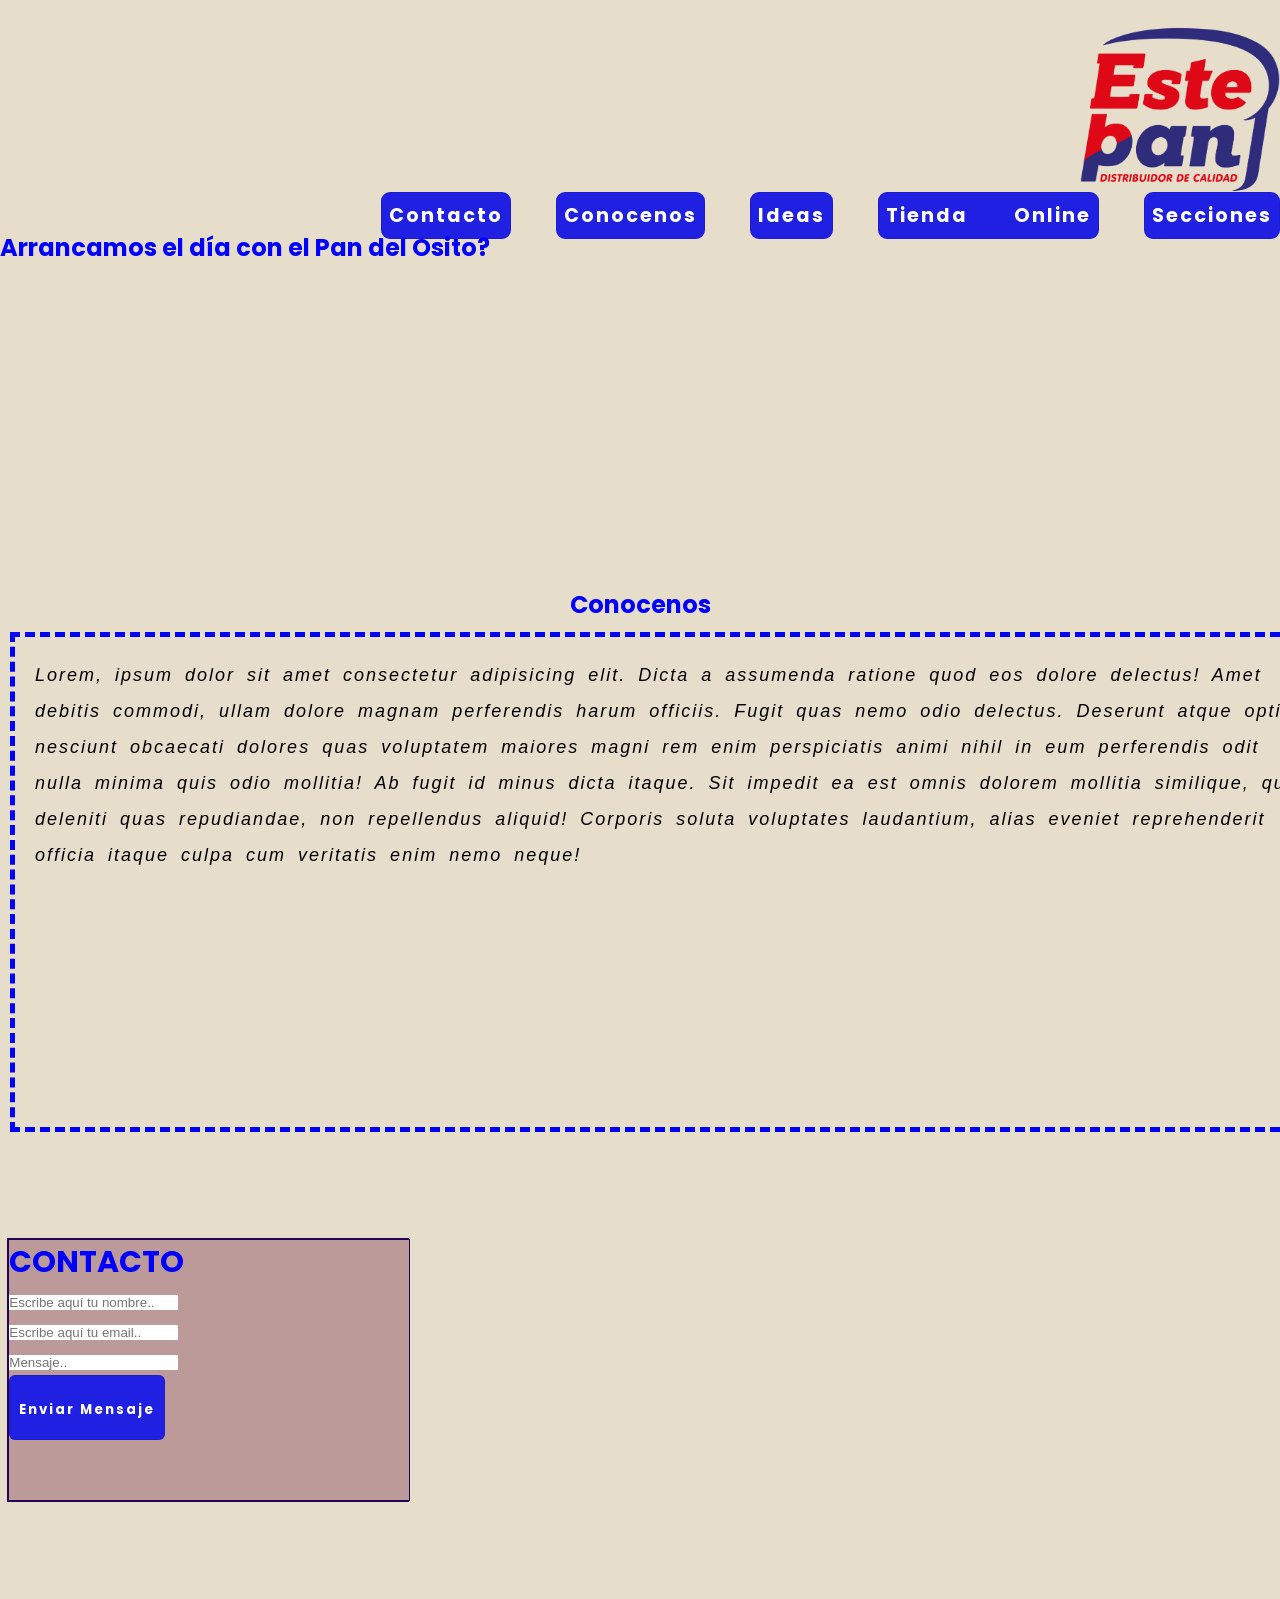
==== index.html @ 3283ec92 "cambios donde voy a hacer animaciones" ====
<!DOCTYPE html>
<html lang="en">

<head>
    <meta charset="UTF-8">
    <meta http-equiv="X-UA-Compatible" content="IE=edge">
    <meta name="viewport" content="width=device-width, initial-scale=1.0">
    <title>Bienvenidos a EstePan</title>
    <link rel="shortcut icon" href="./img/PERFILREDES.jpg" type="image/x-icon">
    <link rel="stylesheet" href="./css/stylesnuevo.css">
    <link rel="stylesheet" href="https://cdnjs.cloudflare.com/ajax/libs/animate.css/4.1.1/animate.min.css" />
    <link rel="preconnect" href="https://fonts.googleapis.com">
    <link rel="preconnect" href="https://fonts.gstatic.com" crossorigin>
    <link href="https://fonts.googleapis.com/css2?family=Poppins:ital,wght@0,200;0,400;1,200;1,400&display=swap"
        rel="stylesheet">
</head>


<body>


    <div class="menu">
        <section>
            <header>
                <nav>
                    <div class="logo"><a href="../index.html">
                            <img src="./img/logo.png" alt="Logo" width="200px">
                        </a>
                    </div>
            </header>
            <div class="secciones">
                <a class="link" href="./Pages/Contacto.html">Contacto</a>
                <a class="link" href="./Pages/Conocenos.html">Conocenos</a>
                <a class="link" href="./Pages/Ideas.html">Ideas</a>
                <a class="link" href="./Pages/TiendaOnline.html">Tienda Online</a>
                <a class="link" href="#Secciones">Secciones</a>
            </div>
            </nav>
        </section>

    </div>

    <main>

        <section>
            <h2>Arrancamos el día con el Pan del Osito?</h2>
            <iframe width="560" height="315" src="https://www.youtube.com/embed/oii5oJo8zfI"
                title="YouTube video player" frameborder="0"
                allow="accelerometer; autoplay; clipboard-write; encrypted-media; gyroscope; picture-in-picture"
                allowfullscreen></iframe>
        </section>

        <section>

            <h2 class="conocenos"> Conocenos</h2>

            <p class="textoconocenos">
                Lorem, ipsum dolor sit amet consectetur adipisicing elit. Dicta a assumenda ratione quod eos dolore
                delectus! Amet debitis commodi, ullam dolore magnam perferendis harum officiis. Fugit quas nemo odio
                delectus.
                Deserunt atque optio, nesciunt obcaecati dolores quas voluptatem maiores magni rem enim perspiciatis
                animi
                nihil in eum perferendis odit nulla minima quis odio mollitia! Ab fugit id minus dicta itaque.
                Sit impedit ea est omnis dolorem mollitia similique, quam deleniti quas repudiandae, non repellendus
                aliquid! Corporis soluta voluptates laudantium, alias eveniet reprehenderit officia itaque culpa cum
                veritatis enim nemo neque!
            </p>
        </section>
    </main>


    <footer>
        <section class="grid">
            <div class="form">
                <form class="form">
                    <h2>CONTACTO</h2>
                    <p type="nombre:"><label for="nombre"></label><input placeholder="Escribe aquí tu nombre.."></input>
                    </p>
                    <p type="email:"><label for="email"></label><input placeholder="Escribe aquí tu email.."></input>
                    </p>
                    <p type="mensaje:"><label for="mensaje"></label><input placeholder="Mensaje.."></input></p>
                    <button class="btnform">Enviar Mensaje</button>
                </form>
            </div>
            <div class="maps"><iframe
                    src="https://www.google.com/maps/embed?pb=!1m18!1m12!1m3!1d26690.32182573015!2d-60.39915543244099!3d-33.25889343683869!2m3!1f0!2f0!3f0!3m2!1i1024!2i768!4f13.1!3m3!1m2!1s0x95b76de2988c4c75%3A0xfb4737eba386408b!2sEmpalme%20Villa%20Constituci%C3%B3n%2C%20Santa%20Fe!5e0!3m2!1ses!2sar!4v1650539813117!5m2!1ses!2sar"
                    width="600" height="450" style="border:0;" allowfullscreen="" loading="lazy"
                    referrerpolicy="no-referrer-when-downgrade"></iframe> </div>
        </section>
    </footer>


</body>

</html>
---- css/stylesnuevo.css ----
* {
    padding: 0;
    margin: 0;
    border: 0;
}

.menu {
    display: grid;
    grid-column-gap: 200px;
    grid-row-gap: 40px;
    font-family: 'poppins';
    text-align: right;
    font-size: larger;

}


h2 {
    color: blue;
    ;
    text-align: left;
}

.conocenos {
    color: blue;
    ;
    text-align: center;
}

.textoconocenos {
    line-height: 2;
    font-family: sans-serif;
    margin-right: 100px;
    margin-left: 70px;
    font-size: large;
    font-style: italic;
    word-spacing: 5px;
    letter-spacing: 2px;
    padding: 20px;
    margin: 10px;
    border: 5px dashed blue;
    display: grid;
    height: 50vh;
    width: 100%;

}



body {
    background-color: rgb(231, 221, 203);
    background-size: contain;
    color: rgb(51, 52, 124), 250;
    font-family: 'poppins';
}

footer {
    font-family: 'poppins';

}


.logo {
    padding-left: 3%;
    padding-top: 2%;

}

.mapa {
    padding-left: 35%;

}

.secciones {
    text-decoration: none;
    color: blue;
    word-spacing: 40px;
}

.link {
    text-decoration: none;
    color: blue;
    padding: 10px 8px;
    border-radius: 9px;
    text-align: center;
    font-weight: bold;
    max-width: 320px;
    height: 65px;
    margin-bottom: 60px;
    overflow: hidden;
    color: rgba(255, 255, 255, 1);
    cursor: pointer;
    letter-spacing: 2px;
    box-shadow: inset 0 0 0 1px rgba(0, 0, 0, 0.1);
    text-decoration: none;
    transition: all ease 0.5s;
    background: #2020e3;
    font-family: 'poppins'
}

.link:hover {
    text-shadow: 0 1px 1px rgba(0, 0, 0, 0.5);
    background: #f2b0b0
}


.grid {
    display: grid;
    grid-template-columns: 1fr 2fr;
    column-gap: 30px;
}

.form {
    justify-self: right;
    font-size: 20px;
    border: 1px solid #210454;
    width: 400px;
    margin: auto;
    font-weight: bold;
    font-size: 20px;
    background-color: rgb(188, 154, 154);


}
.btnform {
    position: relative;
    display: block;
    padding: 25px 10px;
    border-radius: 6px;
    text-align: center;
    font-weight: bold;
    max-width: 320px;
    height: 65px;
    margin-bottom: 60px;
    overflow: hidden;
    color: rgba(255, 255, 255, 1);
    cursor: pointer;
    letter-spacing: 2px;
    box-shadow: inset 0 0 0 1px rgba(0, 0, 0, 0.1);
    text-decoration: none;
    transition: all ease 0.5s;
    background: #2020e3;
    font-family: 'poppins' 
}
.btnform:hover {
    text-shadow: 0 1px 1px rgba(0, 0, 0, 0.5);
    background: #c91212
}

@media screen and (max-width: 768px) {
    body {
        background-color: rgb(228, 214, 195);
    }

    .textoconocenos {
        background-color: rgb(245, 247, 252);
        font-size: 10px;
        

    }
}
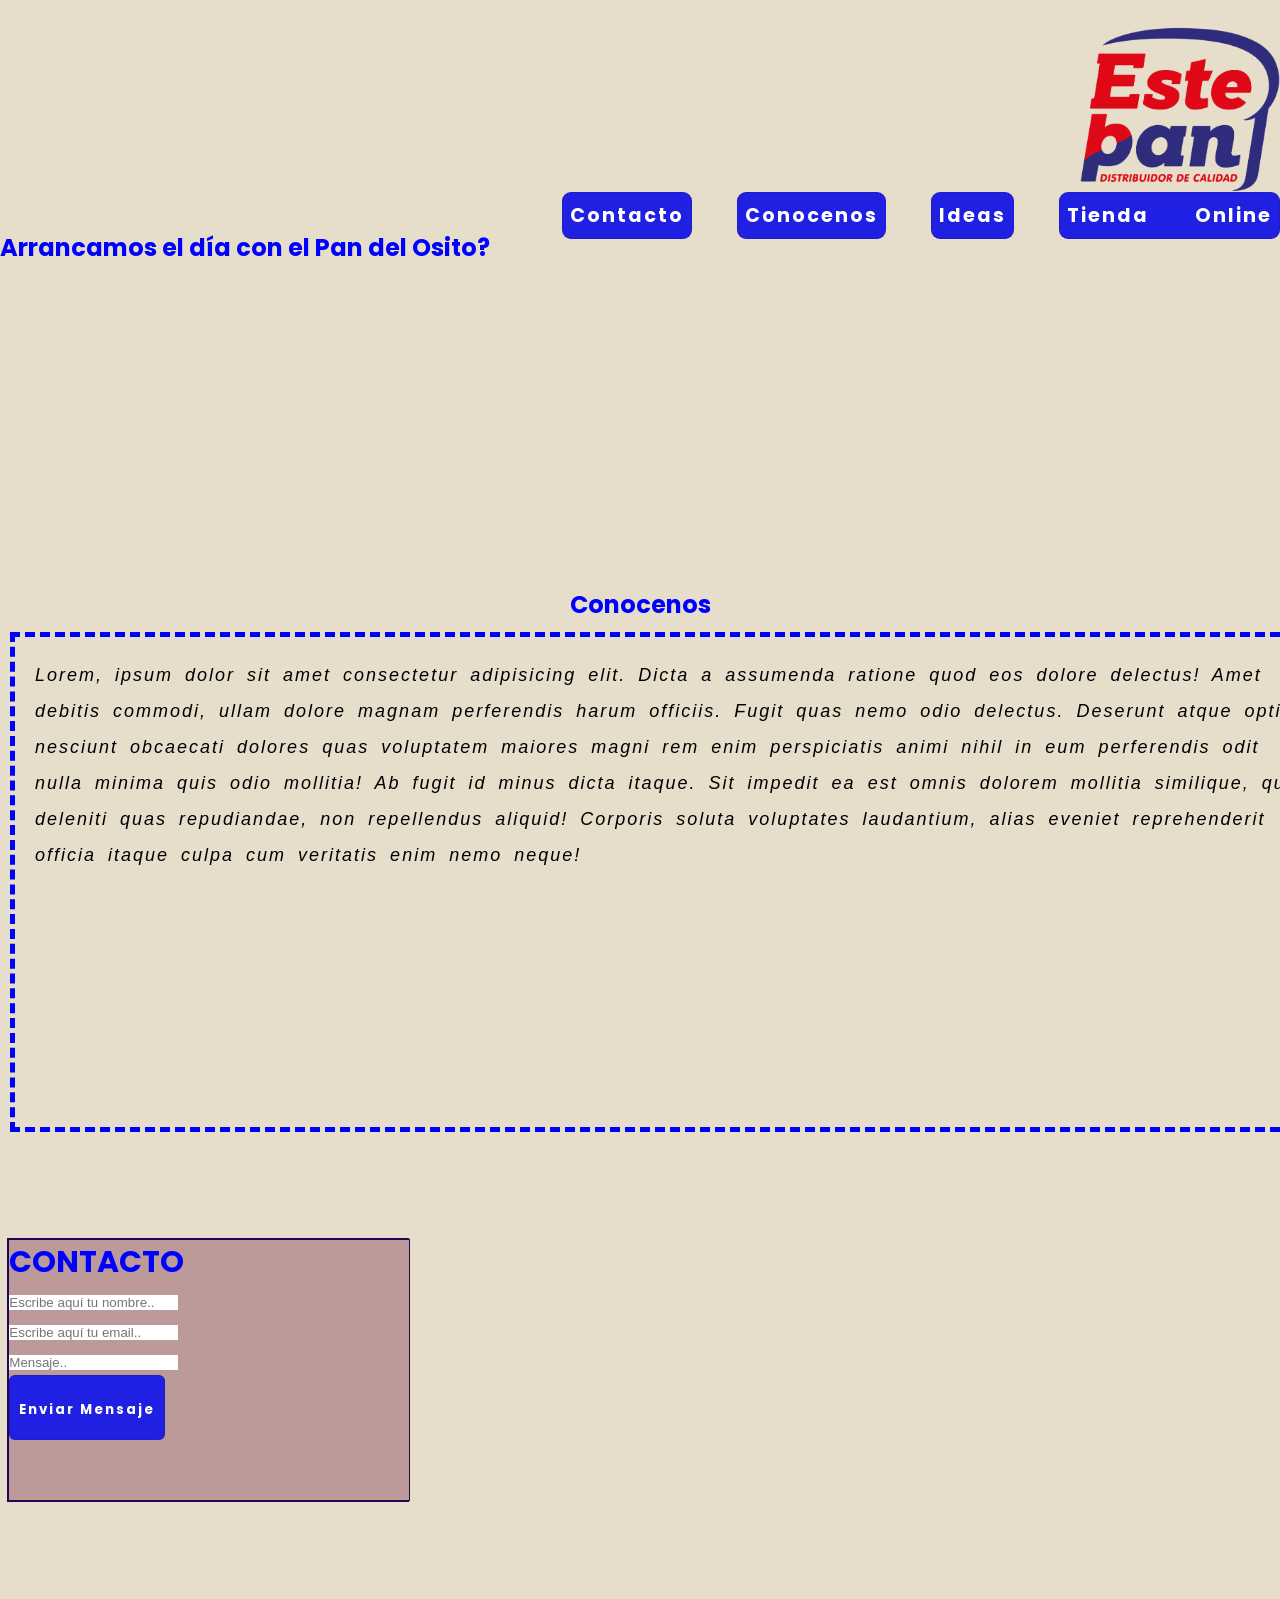
==== commit a7534dc2: "hice la tienda online" ====
--- a/index.html
+++ b/index.html
@@ -33,7 +33,6 @@
                 <a class="link" href="./Pages/Conocenos.html">Conocenos</a>
                 <a class="link" href="./Pages/Ideas.html">Ideas</a>
                 <a class="link" href="./Pages/TiendaOnline.html">Tienda Online</a>
-                <a class="link" href="#Secciones">Secciones</a>
             </div>
             </nav>
         </section>
--- a/css/stylesnuevo.css
+++ b/css/stylesnuevo.css
@@ -158,4 +158,25 @@
         
 
     }
-}+    }
+    .tienda {
+        display: grid;
+        grid-template-columns: repeat(4, 1fr);
+        grid-template-rows: repeat(3, 1fr);
+        grid-column-gap: 50px;
+        grid-row-gap: 49px;
+        
+        }
+        
+        .div1 { grid-area: 1 / 1 / 2 / 2; }
+        .div2 { grid-area: 1 / 2 / 2 / 3; }
+        .div3 { grid-area: 1 / 3 / 2 / 4; }
+        .div4 { grid-area: 1 / 4 / 2 / 5; }
+        .div5 { grid-area: 2 / 1 / 3 / 2; }
+        .div6 { grid-area: 2 / 2 / 3 / 3; }
+        .div7 { grid-area: 2 / 3 / 3 / 4; }
+        .div8 { grid-area: 2 / 4 / 3 / 5; }
+        .div9 { grid-area: 3 / 1 / 4 / 2; }
+        .div10 { grid-area: 3 / 2 / 4 / 3; }
+        .div11 { grid-area: 3 / 3 / 4 / 4; }
+        .div12 { grid-area: 3 / 4 / 4 / 5; }
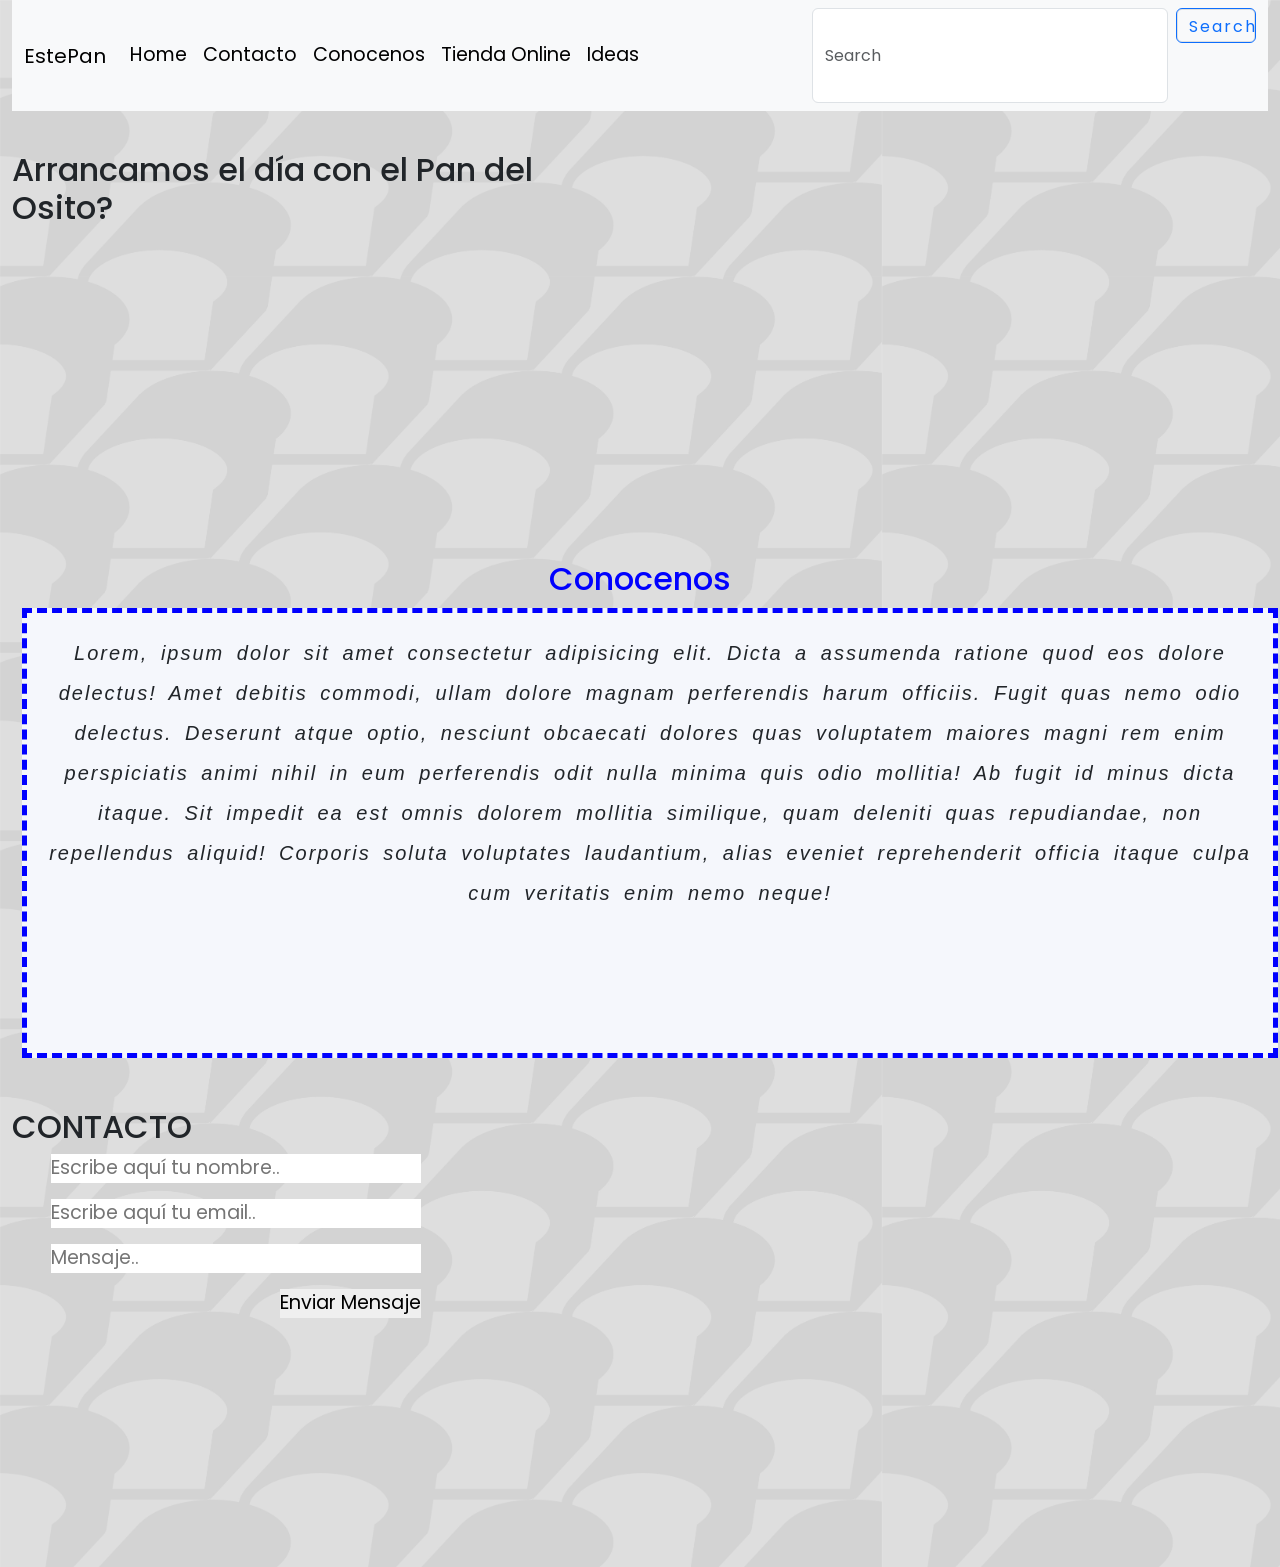
==== commit deaa016a: "cambios de animaciones y bs" ====
--- a/index.html
+++ b/index.html
@@ -8,6 +8,8 @@
     <title>Bienvenidos a EstePan</title>
     <link rel="shortcut icon" href="./img/PERFILREDES.jpg" type="image/x-icon">
     <link rel="stylesheet" href="./css/stylesnuevo.css">
+    <link href="https://cdn.jsdelivr.net/npm/bootstrap@5.0.2/dist/css/bootstrap.min.css" rel="stylesheet"
+        integrity="sha384-EVSTQN3/azprG1Anm3QDgpJLIm9Nao0Yz1ztcQTwFspd3yD65VohhpuuCOmLASjC" crossorigin="anonymous">
     <link rel="stylesheet" href="https://cdnjs.cloudflare.com/ajax/libs/animate.css/4.1.1/animate.min.css" />
     <link rel="preconnect" href="https://fonts.googleapis.com">
     <link rel="preconnect" href="https://fonts.gstatic.com" crossorigin>
@@ -16,78 +18,105 @@
 </head>
 
 
-<body>
-
-
+<body class="container-fluid bg-light.bg-gradient">
     <div class="menu">
         <section>
             <header>
-                <nav>
-                    <div class="logo"><a href="../index.html">
-                            <img src="./img/logo.png" alt="Logo" width="200px">
-                        </a>
+                <nav class="navbar navbar-expand-lg navbar-light bg-light">
+                    <div class="container-fluid">
+                        <a class="navbar-brand" href="#">EstePan</a>
+                        <button class="navbar-toggler" type="button" data-bs-toggle="collapse"
+                            data-bs-target="#navbarSupportedContent" aria-controls="navbarSupportedContent"
+                            aria-expanded="false" aria-label="Toggle navigation">
+                            <span class="navbar-toggler-icon"></span>
+                        </button>
+                        <div class="collapse navbar-collapse" id="navbarSupportedContent">
+                            <ul class="navbar-nav me-auto mb-2 mb-lg-0">
+                                <li class="nav-item">
+                                    <a class="nav-link active" aria-current="page" href="#">Home</a>
+                                </li>
+                                <li class="nav-item">
+                                    <a class="nav-link active" href="Pages/Contacto.html">Contacto</a>
+                                </li>
+                                <li class="nav-item">
+                                    <a class="nav-link active" href="Pages/Conocenos.html">Conocenos</a>
+                                </li>
+                                <li class="nav-item dropdown">
+                                    <a class="nav-link active" href="Pages/TiendaOnline.html" id="navbarDropdown" role="button"
+                                        data-bs-toggle="dropdown" aria-expanded="false">
+                                        Tienda Online
+                                    </a>
+                                    </li>
+                                <li class="nav-item">
+                                    <a class="nav-link active" href="Pages/Ideas.html" tabindex="-1"
+                                        aria-disabled="true">Ideas</a>
+                                </li>
+                            </ul>
+                            <form class="d-flex">
+                                <input class="form-control me-2" type="search" placeholder="Search" aria-label="Search">
+                                <button class="btn btn-outline-primary" type="submit">Search</button>
+                            </form>
+                        </div>
                     </div>
-            </header>
-            <div class="secciones">
-                <a class="link" href="./Pages/Contacto.html">Contacto</a>
-                <a class="link" href="./Pages/Conocenos.html">Conocenos</a>
-                <a class="link" href="./Pages/Ideas.html">Ideas</a>
-                <a class="link" href="./Pages/TiendaOnline.html">Tienda Online</a>
-            </div>
-            </nav>
+                </nav>
         </section>
 
-    </div>
 
-    <main>
+        <main>
 
-        <section>
-            <h2>Arrancamos el día con el Pan del Osito?</h2>
-            <iframe width="560" height="315" src="https://www.youtube.com/embed/oii5oJo8zfI"
-                title="YouTube video player" frameborder="0"
-                allow="accelerometer; autoplay; clipboard-write; encrypted-media; gyroscope; picture-in-picture"
-                allowfullscreen></iframe>
-        </section>
+            <section class="col-md-6">
+                <h2>Arrancamos el día con el Pan del Osito?</h2>
+                <iframe width="560" height="315" src="https://www.youtube.com/embed/oii5oJo8zfI"
+                    title="YouTube video player" frameborder="0"
+                    allow="accelerometer; autoplay; clipboard-write; encrypted-media; gyroscope; picture-in-picture"
+                    allowfullscreen></iframe>
+            </section>
 
-        <section>
+            <section>
 
-            <h2 class="conocenos"> Conocenos</h2>
+                <h2 class="conocenos"> Conocenos</h2>
 
-            <p class="textoconocenos">
-                Lorem, ipsum dolor sit amet consectetur adipisicing elit. Dicta a assumenda ratione quod eos dolore
-                delectus! Amet debitis commodi, ullam dolore magnam perferendis harum officiis. Fugit quas nemo odio
-                delectus.
-                Deserunt atque optio, nesciunt obcaecati dolores quas voluptatem maiores magni rem enim perspiciatis
-                animi
-                nihil in eum perferendis odit nulla minima quis odio mollitia! Ab fugit id minus dicta itaque.
-                Sit impedit ea est omnis dolorem mollitia similique, quam deleniti quas repudiandae, non repellendus
-                aliquid! Corporis soluta voluptates laudantium, alias eveniet reprehenderit officia itaque culpa cum
-                veritatis enim nemo neque!
-            </p>
-        </section>
-    </main>
+                <p class="textoconocenos">
+                    Lorem, ipsum dolor sit amet consectetur adipisicing elit. Dicta a assumenda ratione quod eos dolore
+                    delectus! Amet debitis commodi, ullam dolore magnam perferendis harum officiis. Fugit quas nemo odio
+                    delectus.
+                    Deserunt atque optio, nesciunt obcaecati dolores quas voluptatem maiores magni rem enim perspiciatis
+                    animi
+                    nihil in eum perferendis odit nulla minima quis odio mollitia! Ab fugit id minus dicta itaque.
+                    Sit impedit ea est omnis dolorem mollitia similique, quam deleniti quas repudiandae, non repellendus
+                    aliquid! Corporis soluta voluptates laudantium, alias eveniet reprehenderit officia itaque culpa cum
+                    veritatis enim nemo neque!
+                </p>
+            </section>
+        </main>
 
 
-    <footer>
-        <section class="grid">
-            <div class="form">
-                <form class="form">
-                    <h2>CONTACTO</h2>
-                    <p type="nombre:"><label for="nombre"></label><input placeholder="Escribe aquí tu nombre.."></input>
-                    </p>
-                    <p type="email:"><label for="email"></label><input placeholder="Escribe aquí tu email.."></input>
-                    </p>
-                    <p type="mensaje:"><label for="mensaje"></label><input placeholder="Mensaje.."></input></p>
-                    <button class="btnform">Enviar Mensaje</button>
-                </form>
-            </div>
-            <div class="maps"><iframe
-                    src="https://www.google.com/maps/embed?pb=!1m18!1m12!1m3!1d26690.32182573015!2d-60.39915543244099!3d-33.25889343683869!2m3!1f0!2f0!3f0!3m2!1i1024!2i768!4f13.1!3m3!1m2!1s0x95b76de2988c4c75%3A0xfb4737eba386408b!2sEmpalme%20Villa%20Constituci%C3%B3n%2C%20Santa%20Fe!5e0!3m2!1ses!2sar!4v1650539813117!5m2!1ses!2sar"
-                    width="600" height="450" style="border:0;" allowfullscreen="" loading="lazy"
-                    referrerpolicy="no-referrer-when-downgrade"></iframe> </div>
-        </section>
-    </footer>
+        <footer>
+            <section class="grid">
+                <div class="form">
+                    <form class="form">
+                        <h2>CONTACTO</h2>
+                        <p type="nombre:"><label for="nombre"></label><input
+                                placeholder="Escribe aquí tu nombre.."></input>
+                        </p>
+                        <p type="email:"><label for="email"></label><input
+                                placeholder="Escribe aquí tu email.."></input>
+                        </p>
+                        <p type="mensaje:"><label for="mensaje"></label><input placeholder="Mensaje.."></input></p>
+                        <button class="btnform btn-primary">Enviar Mensaje</button>
+                    </form>
+                </div>
+                <div class="maps"><iframe
+                        src="https://www.google.com/maps/embed?pb=!1m18!1m12!1m3!1d26690.32182573015!2d-60.39915543244099!3d-33.25889343683869!2m3!1f0!2f0!3f0!3m2!1i1024!2i768!4f13.1!3m3!1m2!1s0x95b76de2988c4c75%3A0xfb4737eba386408b!2sEmpalme%20Villa%20Constituci%C3%B3n%2C%20Santa%20Fe!5e0!3m2!1ses!2sar!4v1650539813117!5m2!1ses!2sar"
+                        width="600" height="450" style="border:0;" allowfullscreen="" loading="lazy"
+                        referrerpolicy="no-referrer-when-downgrade"></iframe> </div>
+            </section>
+        </footer>
 
+
+        <script src="https://cdn.jsdelivr.net/npm/bootstrap@5.0.2/dist/js/bootstrap.bundle.min.js"
+            integrity="sha384-MrcW6ZMFYlzcLA8Nl+NtUVF0sA7MsXsP1UyJoMp4YLEuNSfAP+JcXn/tWtIaxVXM" crossorigin="anonymous">
+        </script>
 
 </body>
 
--- a/css/stylesnuevo.css
+++ b/css/stylesnuevo.css
@@ -48,10 +48,10 @@
 
 
 body {
-    background-color: rgb(231, 221, 203);
     background-size: contain;
     color: rgb(51, 52, 124), 250;
     font-family: 'poppins';
+    background-image: url(../img/fondogris.jpg);
 }
 
 footer {
@@ -110,73 +110,135 @@
     column-gap: 30px;
 }
 
-.form {
-    justify-self: right;
+.mb-3 {
     font-size: 20px;
     border: 1px solid #210454;
-    width: 400px;
+    width: 350px;
     margin: auto;
     font-weight: bold;
-    font-size: 20px;
-    background-color: rgb(188, 154, 154);
-
-
-}
-.btnform {
+    font-size: 15px;
+    background-color: rgba(99, 102, 194, 0.222);
+    text-align: left;
+
+
+}
+
+.btn {
     position: relative;
     display: block;
-    padding: 25px 10px;
-    border-radius: 6px;
+    padding: 10px 15px;
+    border-radius: 7px;
     text-align: center;
     font-weight: bold;
     max-width: 320px;
-    height: 65px;
+    height: 35px;
     margin-bottom: 60px;
     overflow: hidden;
-    color: rgba(255, 255, 255, 1);
     cursor: pointer;
     letter-spacing: 2px;
     box-shadow: inset 0 0 0 1px rgba(0, 0, 0, 0.1);
     text-decoration: none;
     transition: all ease 0.5s;
-    background: #2020e3;
-    font-family: 'poppins' 
-}
-.btnform:hover {
+    font-family: 'poppins'
+}
+
+.btn:hover {
     text-shadow: 0 1px 1px rgba(0, 0, 0, 0.5);
     background: #c91212
 }
 
-@media screen and (max-width: 768px) {
-    body {
-        background-color: rgb(228, 214, 195);
+@media screen and (max-width: 600px) {
+    .topnav a {
+        float: none;
+        width: 100%;
     }
-
-    .textoconocenos {
-        background-color: rgb(245, 247, 252);
-        font-size: 10px;
-        
-
-    }
-    }
-    .tienda {
-        display: grid;
-        grid-template-columns: repeat(4, 1fr);
-        grid-template-rows: repeat(3, 1fr);
-        grid-column-gap: 50px;
-        grid-row-gap: 49px;
-        
-        }
-        
-        .div1 { grid-area: 1 / 1 / 2 / 2; }
-        .div2 { grid-area: 1 / 2 / 2 / 3; }
-        .div3 { grid-area: 1 / 3 / 2 / 4; }
-        .div4 { grid-area: 1 / 4 / 2 / 5; }
-        .div5 { grid-area: 2 / 1 / 3 / 2; }
-        .div6 { grid-area: 2 / 2 / 3 / 3; }
-        .div7 { grid-area: 2 / 3 / 3 / 4; }
-        .div8 { grid-area: 2 / 4 / 3 / 5; }
-        .div9 { grid-area: 3 / 1 / 4 / 2; }
-        .div10 { grid-area: 3 / 2 / 4 / 3; }
-        .div11 { grid-area: 3 / 3 / 4 / 4; }
-        .div12 { grid-area: 3 / 4 / 4 / 5; }
+}
+
+.textoconocenos {
+    background-color: rgb(245, 247, 252);
+    font-size: 20px; text-align: center;
+
+
+}
+
+.tienda {
+    display: grid;
+    grid-template-columns: repeat(4, 1fr);
+    grid-template-rows: repeat(3, 1fr);
+    grid-column-gap: 50px;
+    grid-row-gap: 49px;
+
+}
+
+.div1 {
+    grid-area: 1 / 1 / 2 / 2;
+}
+
+.div2 {
+    grid-area: 1 / 2 / 2 / 3;
+}
+
+.div3 {
+    grid-area: 1 / 3 / 2 / 4;
+}
+
+.div4 {
+    grid-area: 1 / 4 / 2 / 5;
+}
+
+.div5 {
+    grid-area: 2 / 1 / 3 / 2;
+}
+
+.div6 {
+    grid-area: 2 / 2 / 3 / 3;
+}
+
+.div7 {
+    grid-area: 2 / 3 / 3 / 4;
+}
+
+.div8 {
+    grid-area: 2 / 4 / 3 / 5;
+}
+
+.div9 {
+    grid-area: 3 / 1 / 4 / 2;
+}
+
+.div10 {
+    grid-area: 3 / 2 / 4 / 3;
+}
+
+.div11 {
+    grid-area: 3 / 3 / 4 / 4;
+}
+
+.div12 {
+    grid-area: 3 / 4 / 4 / 5;
+}
+
+.form-control1{ 
+    width: 75%;
+    height: 30px;
+    padding: 12px 20px;
+    box-sizing: border-box;
+    border: 2px solid #ccc;
+    border-radius: 4px;
+    background-color: #f8f8f8;
+    resize: none;
+}
+.form-control2{ 
+    width: 75%;
+    height: 50px;
+    padding: 12px 20px;
+    margin: 30px 12px 12px;
+    box-sizing: border-box;
+    border: 2px solid #ccc;
+    border-radius: 10px;
+    background-color: #f8f8f8;
+    resize: none;
+}
+.tambien {text-align: left;
+
+}
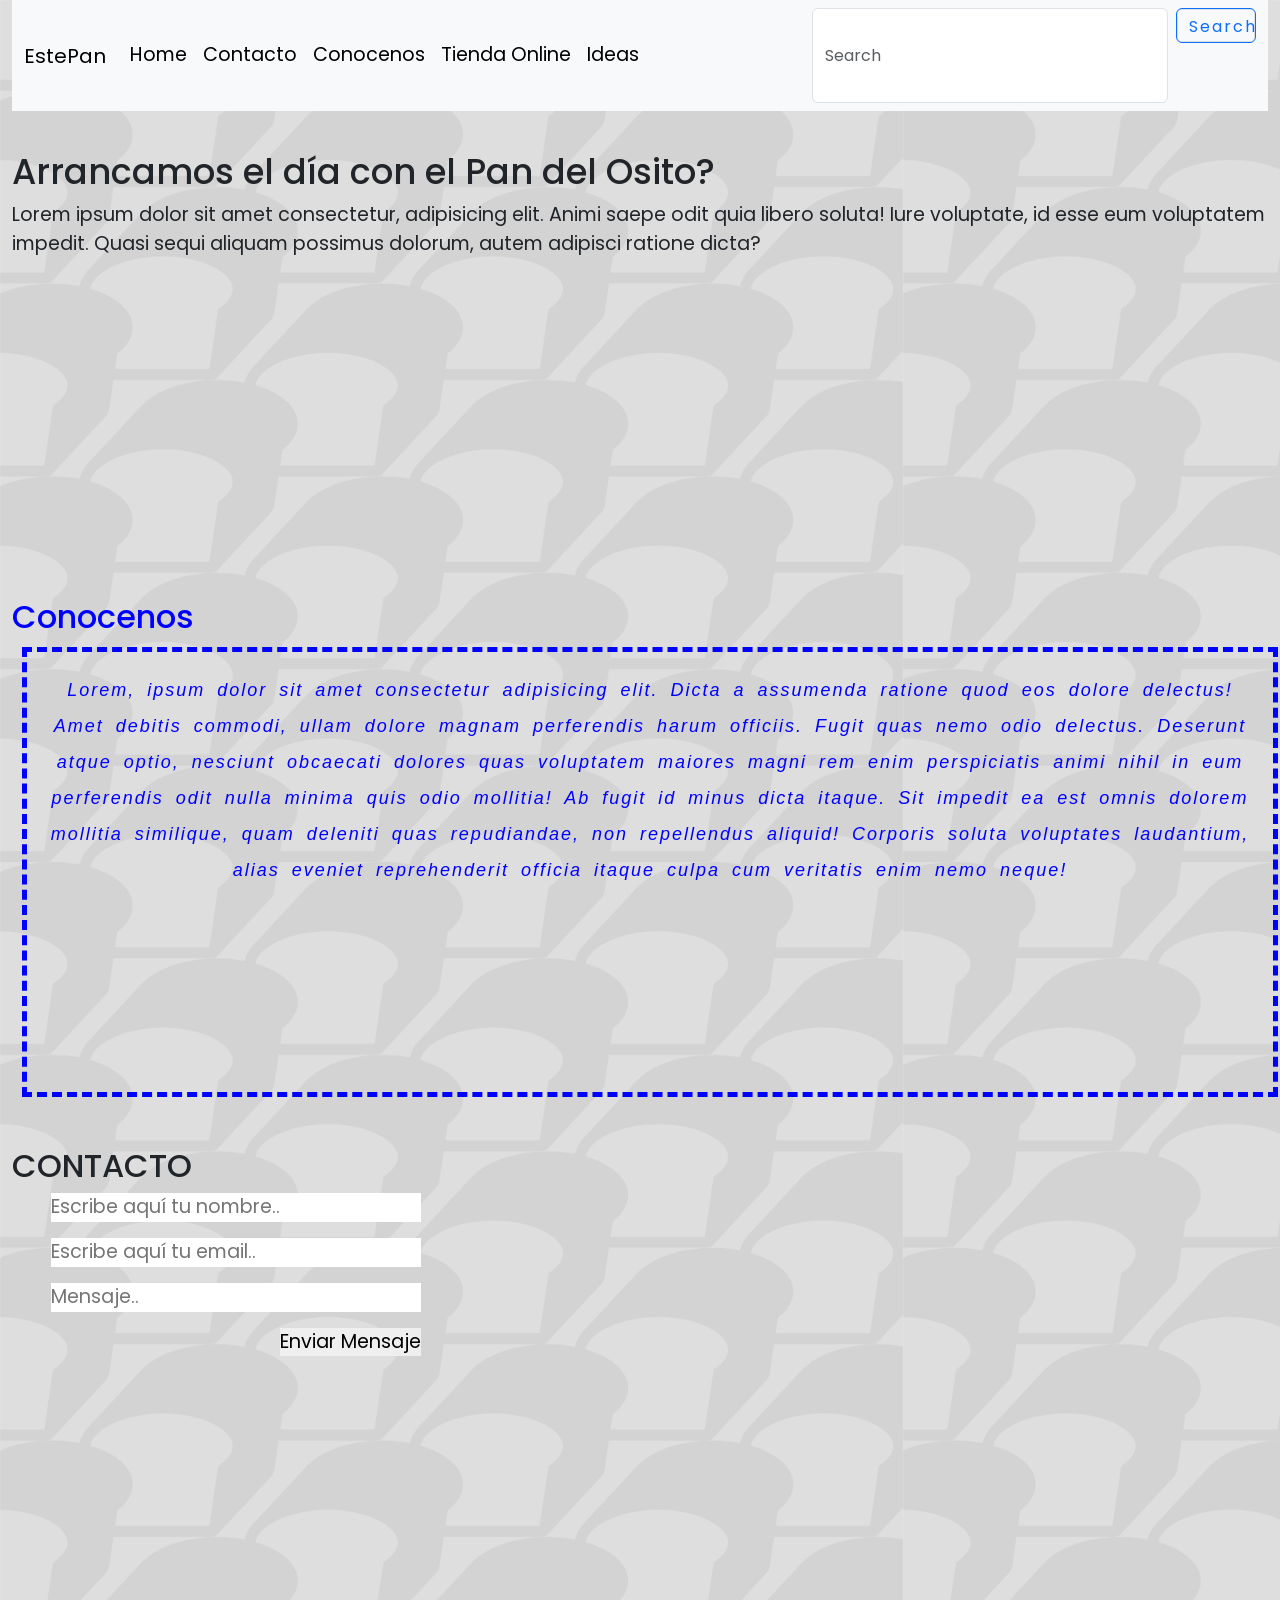
==== commit 37efc61c: "sass1" ====
--- a/index.html
+++ b/index.html
@@ -7,7 +7,7 @@
     <meta name="viewport" content="width=device-width, initial-scale=1.0">
     <title>Bienvenidos a EstePan</title>
     <link rel="shortcut icon" href="./img/PERFILREDES.jpg" type="image/x-icon">
-    <link rel="stylesheet" href="./css/stylesnuevo.css">
+    <link rel="stylesheet" href="./css/styles.css">
     <link href="https://cdn.jsdelivr.net/npm/bootstrap@5.0.2/dist/css/bootstrap.min.css" rel="stylesheet"
         integrity="sha384-EVSTQN3/azprG1Anm3QDgpJLIm9Nao0Yz1ztcQTwFspd3yD65VohhpuuCOmLASjC" crossorigin="anonymous">
     <link rel="stylesheet" href="https://cdnjs.cloudflare.com/ajax/libs/animate.css/4.1.1/animate.min.css" />
@@ -42,11 +42,11 @@
                                     <a class="nav-link active" href="Pages/Conocenos.html">Conocenos</a>
                                 </li>
                                 <li class="nav-item dropdown">
-                                    <a class="nav-link active" href="Pages/TiendaOnline.html" id="navbarDropdown" role="button"
-                                        data-bs-toggle="dropdown" aria-expanded="false">
+                                    <a class="nav-link active" href="Pages/TiendaOnline.html" id="navbarDropdown"
+                                        role="button" data-bs-toggle="dropdown" aria-expanded="false">
                                         Tienda Online
                                     </a>
-                                    </li>
+                                </li>
                                 <li class="nav-item">
                                     <a class="nav-link active" href="Pages/Ideas.html" tabindex="-1"
                                         aria-disabled="true">Ideas</a>
@@ -64,29 +64,39 @@
 
         <main>
 
-            <section class="col-md-6">
-                <h2>Arrancamos el día con el Pan del Osito?</h2>
+            <section>
+                <div class="videosito">
+                <h2 class="vid">Arrancamos el día con el Pan del Osito?</h2>
+                <p class="txtvid">Lorem ipsum dolor sit amet consectetur, adipisicing elit. Animi saepe odit quia libero soluta! Iure voluptate, id esse eum voluptatem impedit. Quasi sequi aliquam possimus dolorum, autem adipisci ratione dicta?</p>
+
                 <iframe width="560" height="315" src="https://www.youtube.com/embed/oii5oJo8zfI"
                     title="YouTube video player" frameborder="0"
                     allow="accelerometer; autoplay; clipboard-write; encrypted-media; gyroscope; picture-in-picture"
                     allowfullscreen></iframe>
+                </div>
             </section>
 
             <section>
+                <div class="conocenos">
+                    <h2 class="tituloConocenos"> Conocenos</h2>
 
-                <h2 class="conocenos"> Conocenos</h2>
-
-                <p class="textoconocenos">
-                    Lorem, ipsum dolor sit amet consectetur adipisicing elit. Dicta a assumenda ratione quod eos dolore
-                    delectus! Amet debitis commodi, ullam dolore magnam perferendis harum officiis. Fugit quas nemo odio
-                    delectus.
-                    Deserunt atque optio, nesciunt obcaecati dolores quas voluptatem maiores magni rem enim perspiciatis
-                    animi
-                    nihil in eum perferendis odit nulla minima quis odio mollitia! Ab fugit id minus dicta itaque.
-                    Sit impedit ea est omnis dolorem mollitia similique, quam deleniti quas repudiandae, non repellendus
-                    aliquid! Corporis soluta voluptates laudantium, alias eveniet reprehenderit officia itaque culpa cum
-                    veritatis enim nemo neque!
-                </p>
+                    <p class="textoConocenos">
+                        Lorem, ipsum dolor sit amet consectetur adipisicing elit. Dicta a assumenda ratione quod eos
+                        dolore
+                        delectus! Amet debitis commodi, ullam dolore magnam perferendis harum officiis. Fugit quas nemo
+                        odio
+                        delectus.
+                        Deserunt atque optio, nesciunt obcaecati dolores quas voluptatem maiores magni rem enim
+                        perspiciatis
+                        animi
+                        nihil in eum perferendis odit nulla minima quis odio mollitia! Ab fugit id minus dicta itaque.
+                        Sit impedit ea est omnis dolorem mollitia similique, quam deleniti quas repudiandae, non
+                        repellendus
+                        aliquid! Corporis soluta voluptates laudantium, alias eveniet reprehenderit officia itaque culpa
+                        cum
+                        veritatis enim nemo neque!
+                    </p>
+                </div>
             </section>
         </main>
 
--- a/css/styles.css
+++ b/css/styles.css
@@ -0,0 +1,216 @@
+* {
+  padding: 0;
+  margin: 0;
+  border: 0; }
+
+.menu {
+  display: grid;
+  grid-column-gap: 200px;
+  grid-row-gap: 40px;
+  font-family: 'poppins';
+  text-align: right;
+  font-size: larger; }
+
+h2 {
+  color: blue;
+  text-align: left; }
+
+h1 {
+  color: blue;
+  text-align: center;
+  padding-top: 50px; }
+
+.conocenos {
+  color: blue;
+  text-align: center; }
+  .conocenos p {
+    line-height: 2;
+    font-family: sans-serif;
+    margin-right: 100px;
+    margin-left: 70px;
+    font-size: large;
+    font-style: italic;
+    word-spacing: 5px;
+    letter-spacing: 2px;
+    padding: 20px;
+    margin: 10px;
+    border: 5px dashed blue;
+    display: grid;
+    height: 50vh;
+    width: 100%; }
+
+body {
+  background-size: contain;
+  color: #33347c, 250;
+  font-family: 'poppins';
+  background-image: url(../img/fondogris.jpg); }
+
+footer {
+  font-family: 'poppins'; }
+
+.logo {
+  padding-left: 3%;
+  padding-top: 2%; }
+
+.mapa {
+  padding-left: 35%; }
+
+.secciones {
+  text-decoration: none;
+  color: blue;
+  word-spacing: 40px; }
+
+.link {
+  text-decoration: none;
+  color: blue;
+  padding: 10px 8px;
+  border-radius: 9px;
+  text-align: center;
+  font-weight: bold;
+  max-width: 320px;
+  height: 65px;
+  margin-bottom: 60px;
+  overflow: hidden;
+  color: white;
+  cursor: pointer;
+  letter-spacing: 2px;
+  box-shadow: inset 0 0 0 1px rgba(0, 0, 0, 0.1);
+  text-decoration: none;
+  transition: all ease 0.5s;
+  background: #2020e3;
+  font-family: 'poppins'; }
+
+.link:hover {
+  text-shadow: 0 1px 1px rgba(0, 0, 0, 0.5);
+  background: #f2b0b0; }
+
+.grid {
+  display: grid;
+  grid-template-columns: 1fr 2fr;
+  column-gap: 30px; }
+
+.mb-3 {
+  font-size: 20px;
+  border: 1px solid #210454;
+  width: 350px;
+  margin: auto;
+  font-weight: bold;
+  font-size: 15px;
+  background-color: rgba(99, 102, 194, 0.222);
+  text-align: left; }
+
+.btn {
+  position: relative;
+  display: block;
+  padding: 10px 15px;
+  border-radius: 7px;
+  text-align: center;
+  font-weight: bold;
+  max-width: 320px;
+  height: 35px;
+  margin-bottom: 60px;
+  overflow: hidden;
+  cursor: pointer;
+  letter-spacing: 2px;
+  box-shadow: inset 0 0 0 1px rgba(0, 0, 0, 0.1);
+  text-decoration: none;
+  transition: all ease 0.5s;
+  font-family: 'poppins'; }
+
+.btn:hover {
+  text-shadow: 0 1px 1px rgba(0, 0, 0, 0.5);
+  background: #c91212; }
+
+@media screen and (max-width: 600px) {
+  .topnav a {
+    float: none;
+    width: 100%; } }
+
+.textoconocenos {
+  background-color: #f5f7fc;
+  font-size: 20px;
+  text-align: center; }
+
+.tienda {
+  display: grid;
+  grid-template-columns: repeat(4, 1fr);
+  grid-template-rows: repeat(3, 1fr);
+  grid-column-gap: 50px;
+  grid-row-gap: 49px; }
+
+.div1 {
+  grid-area: 1 / 1 / 2 / 2; }
+
+.div2 {
+  grid-area: 1 / 2 / 2 / 3; }
+
+.div3 {
+  grid-area: 1 / 3 / 2 / 4; }
+
+.div4 {
+  grid-area: 1 / 4 / 2 / 5; }
+
+.div5 {
+  grid-area: 2 / 1 / 3 / 2; }
+
+.div6 {
+  grid-area: 2 / 2 / 3 / 3; }
+
+.div7 {
+  grid-area: 2 / 3 / 3 / 4; }
+
+.div8 {
+  grid-area: 2 / 4 / 3 / 5; }
+
+.div9 {
+  grid-area: 3 / 1 / 4 / 2; }
+
+.div10 {
+  grid-area: 3 / 2 / 4 / 3; }
+
+.div11 {
+  grid-area: 3 / 3 / 4 / 4; }
+
+.div12 {
+  grid-area: 3 / 4 / 4 / 5; }
+
+.form-control1 {
+  width: 75%;
+  height: 30px;
+  padding: 12px 20px;
+  box-sizing: border-box;
+  border: 2px solid #ccc;
+  border-radius: 4px;
+  background-color: #f8f8f8;
+  resize: none; }
+
+.form-control2 {
+  width: 75%;
+  height: 50px;
+  padding: 12px 20px;
+  margin: 30px 12px 12px;
+  box-sizing: border-box;
+  border: 2px solid #ccc;
+  border-radius: 10px;
+  background-color: #f8f8f8;
+  resize: none; }
+
+.tambien {
+  text-align: left; }
+
+.rounded {
+  width: 500px;
+  height: 400px; }
+
+.carousel {
+  width: 1000px;
+  height: 700px;
+  font-family: 'poppins'; }
+
+.text-center {
+  font-size: 35px; }
+
+.videosito {
+  text-align: left; }
+  .videosito .vid {
+    font-size: 35px; }
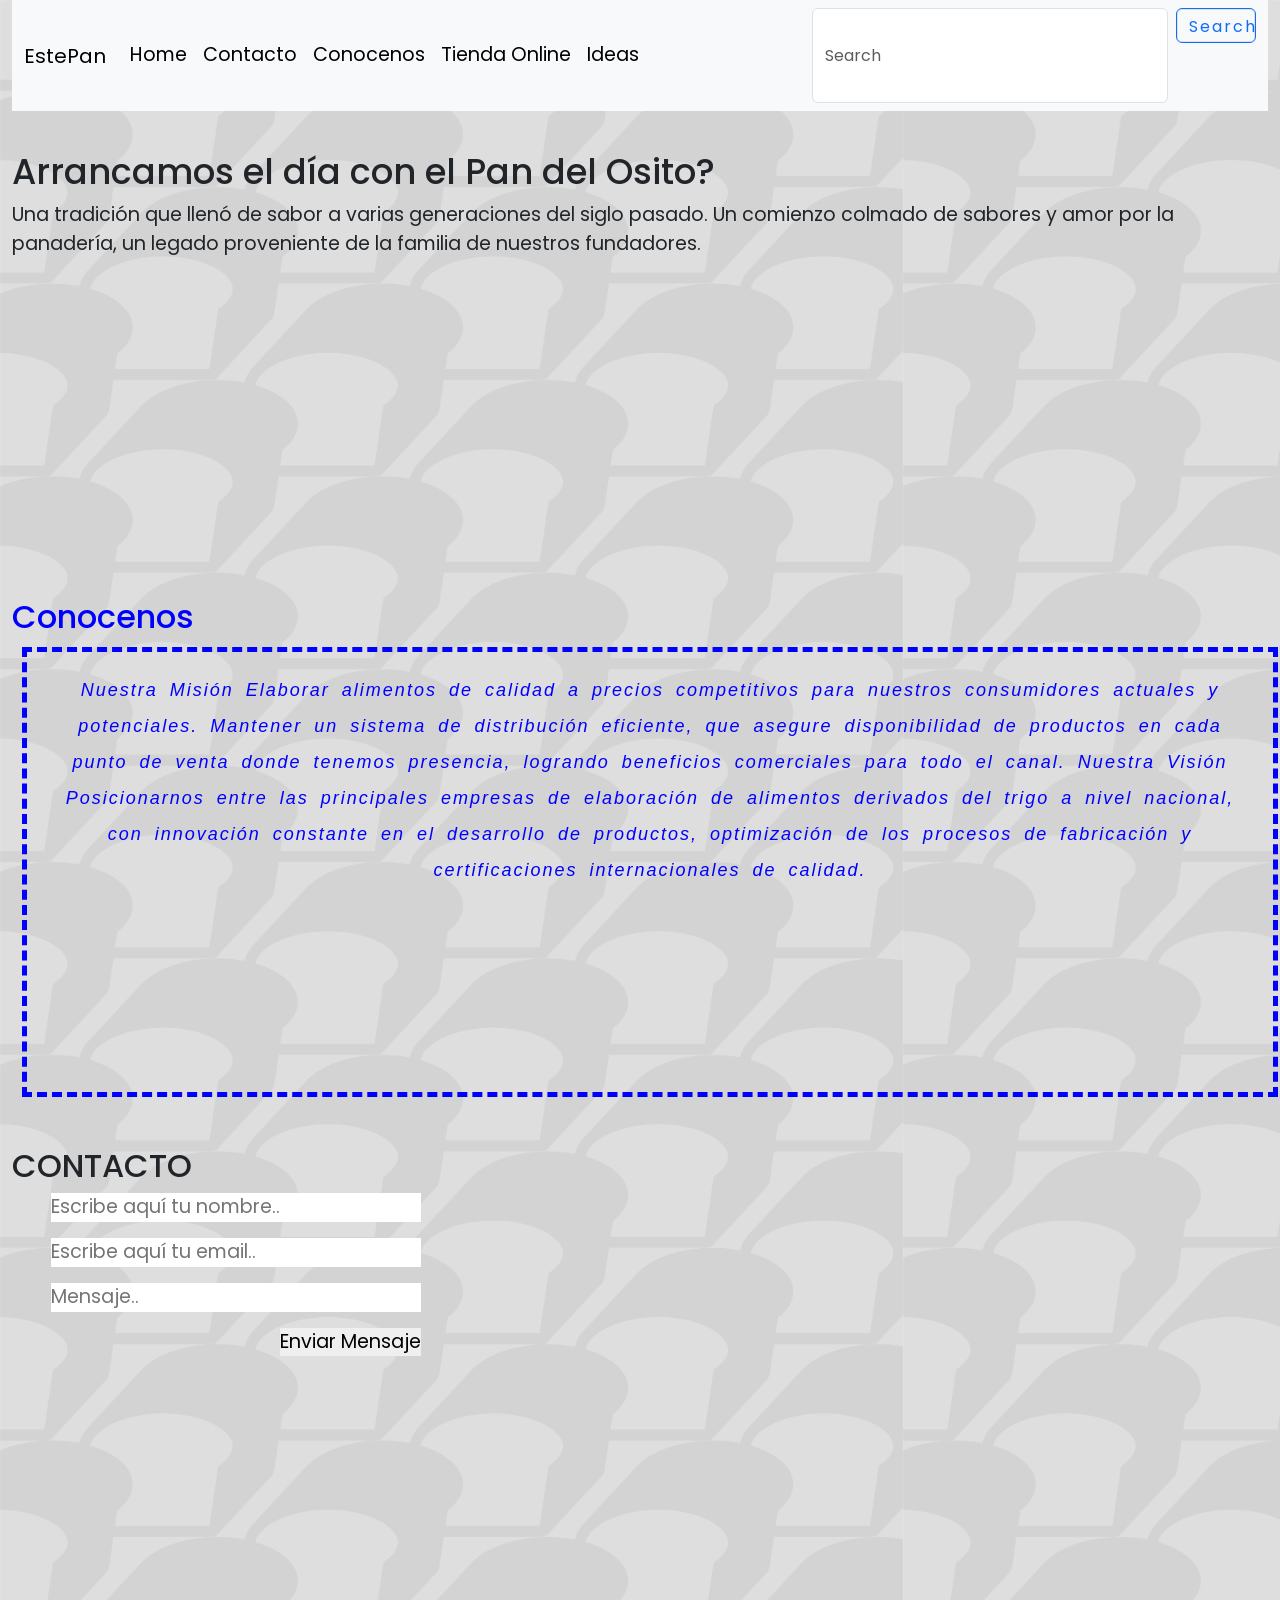
==== commit e45d2925: "maps, keywords and desciption" ====
--- a/index.html
+++ b/index.html
@@ -5,6 +5,8 @@
     <meta charset="UTF-8">
     <meta http-equiv="X-UA-Compatible" content="IE=edge">
     <meta name="viewport" content="width=device-width, initial-scale=1.0">
+    <meta name="description" content="EstePan es una empresa familiar dedicada a la distribución de panificados Bimbo, llevando a la puerta de tu casa el Pan del Osito">
+    <meta name="keywords" content="bimbo, tienda online, reparto a tu casa, pan del osito, distribucion">
     <title>Bienvenidos a EstePan</title>
     <link rel="shortcut icon" href="./img/PERFILREDES.jpg" type="image/x-icon">
     <link rel="stylesheet" href="./css/styles.css">
@@ -66,13 +68,15 @@
 
             <section>
                 <div class="videosito">
-                <h2 class="vid">Arrancamos el día con el Pan del Osito?</h2>
-                <p class="txtvid">Lorem ipsum dolor sit amet consectetur, adipisicing elit. Animi saepe odit quia libero soluta! Iure voluptate, id esse eum voluptatem impedit. Quasi sequi aliquam possimus dolorum, autem adipisci ratione dicta?</p>
+                    <h2 class="vid">Arrancamos el día con el Pan del Osito?</h2>
+                    <p class="txtvid">Una tradición que llenó de sabor a varias generaciones del siglo pasado. Un
+                        comienzo colmado de sabores y amor por la panadería, un legado proveniente de la familia de
+                        nuestros fundadores.</p>
 
-                <iframe width="560" height="315" src="https://www.youtube.com/embed/oii5oJo8zfI"
-                    title="YouTube video player" frameborder="0"
-                    allow="accelerometer; autoplay; clipboard-write; encrypted-media; gyroscope; picture-in-picture"
-                    allowfullscreen></iframe>
+                    <iframe width="560" height="315" src="https://www.youtube.com/embed/oii5oJo8zfI"
+                        title="YouTube video player" frameborder="0"
+                        allow="accelerometer; autoplay; clipboard-write; encrypted-media; gyroscope; picture-in-picture"
+                        allowfullscreen></iframe>
                 </div>
             </section>
 
@@ -81,20 +85,17 @@
                     <h2 class="tituloConocenos"> Conocenos</h2>
 
                     <p class="textoConocenos">
-                        Lorem, ipsum dolor sit amet consectetur adipisicing elit. Dicta a assumenda ratione quod eos
-                        dolore
-                        delectus! Amet debitis commodi, ullam dolore magnam perferendis harum officiis. Fugit quas nemo
-                        odio
-                        delectus.
-                        Deserunt atque optio, nesciunt obcaecati dolores quas voluptatem maiores magni rem enim
-                        perspiciatis
-                        animi
-                        nihil in eum perferendis odit nulla minima quis odio mollitia! Ab fugit id minus dicta itaque.
-                        Sit impedit ea est omnis dolorem mollitia similique, quam deleniti quas repudiandae, non
-                        repellendus
-                        aliquid! Corporis soluta voluptates laudantium, alias eveniet reprehenderit officia itaque culpa
-                        cum
-                        veritatis enim nemo neque!
+                        Nuestra Misión
+                        Elaborar alimentos de calidad a precios competitivos para nuestros consumidores actuales y
+                        potenciales. Mantener un sistema de distribución eficiente, que asegure disponibilidad de
+                        productos en cada punto de venta donde tenemos presencia, logrando beneficios comerciales para
+                        todo el canal.
+                        Nuestra Visión
+                        Posicionarnos entre las principales empresas de elaboración de alimentos derivados del trigo a
+                        nivel nacional, con innovación constante en el desarrollo de productos, optimización de los
+                        procesos de fabricación y certificaciones internacionales de calidad.
+
+
                     </p>
                 </div>
             </section>
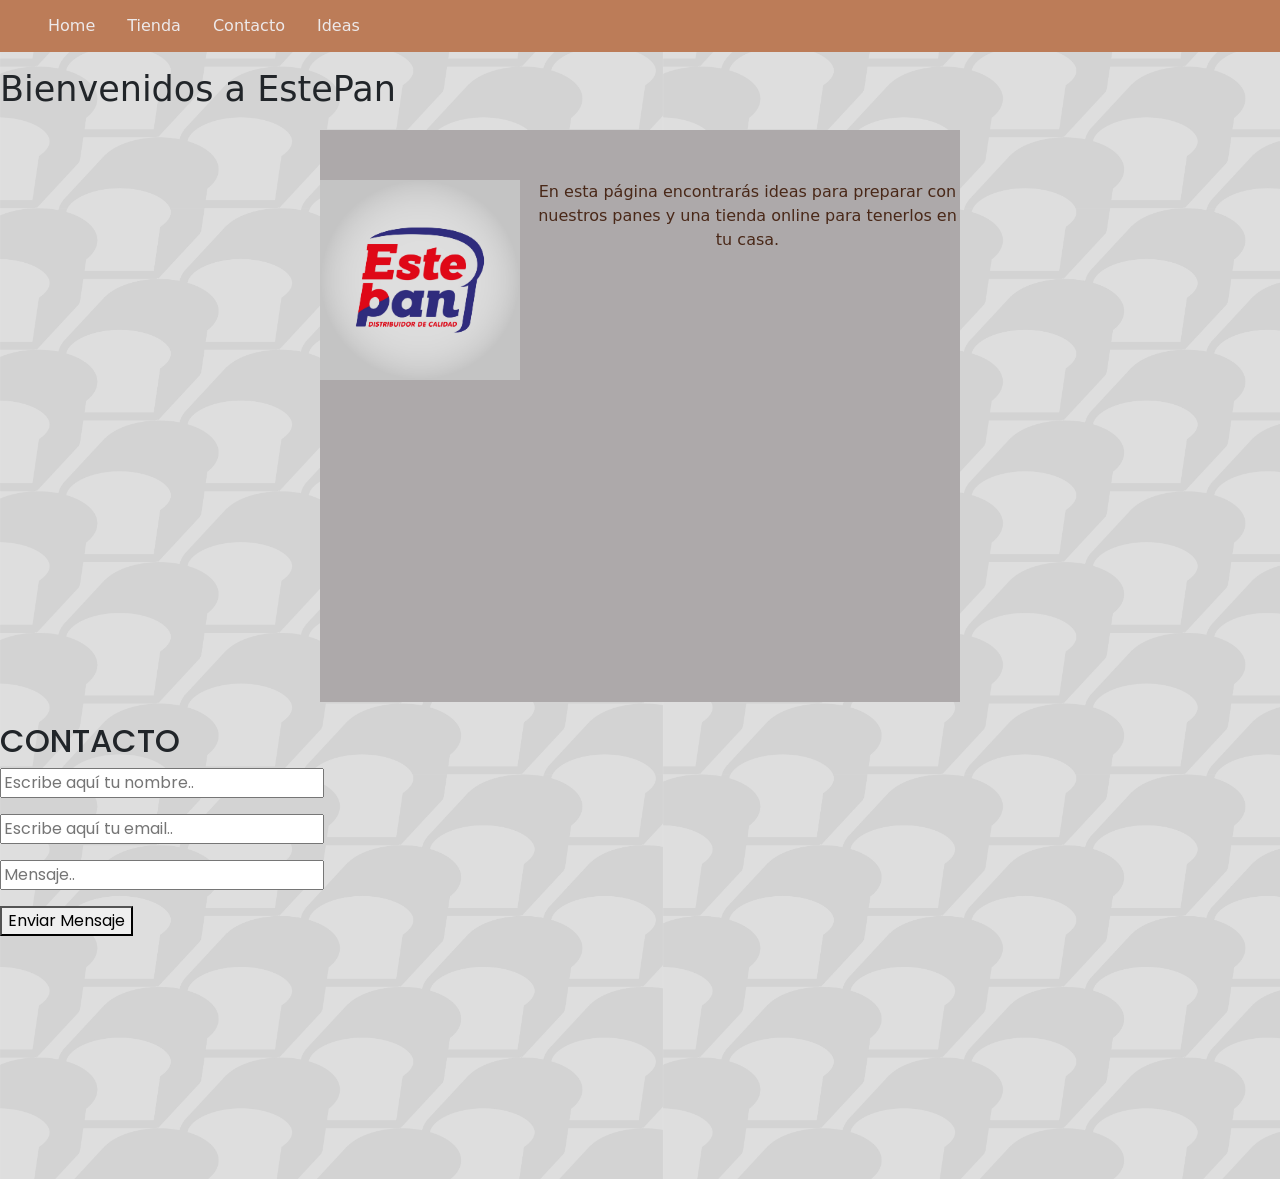
==== commit e3cc8539: "estoy mejorando todo poco a poco" ====
--- a/index.html
+++ b/index.html
@@ -5,7 +5,8 @@
     <meta charset="UTF-8">
     <meta http-equiv="X-UA-Compatible" content="IE=edge">
     <meta name="viewport" content="width=device-width, initial-scale=1.0">
-    <meta name="description" content="EstePan es una empresa familiar dedicada a la distribución de panificados Bimbo, llevando a la puerta de tu casa el Pan del Osito">
+    <meta name="description"
+        content="EstePan es una empresa familiar dedicada a la distribución de panificados Bimbo, llevando a la puerta de tu casa el Pan del Osito">
     <meta name="keywords" content="bimbo, tienda online, reparto a tu casa, pan del osito, distribucion">
     <title>Bienvenidos a EstePan</title>
     <link rel="shortcut icon" href="./img/PERFILREDES.jpg" type="image/x-icon">
@@ -20,114 +21,60 @@
 </head>
 
 
-<body class="container-fluid bg-light.bg-gradient">
-    <div class="menu">
+<body>
+    <ul>
+        <li><a href="/index.html">Home</a></li>
+        <li><a href="./Pages/TiendaOnline.html">Tienda</a></li>
+        <li><a href="./Pages/Contacto.html">Contacto</a></li>
+        <li><a href="./Pages/Ideas.html">Ideas</a></li>
+      </ul>
+
+
+    <main>
+
         <section>
-            <header>
-                <nav class="navbar navbar-expand-lg navbar-light bg-light">
-                    <div class="container-fluid">
-                        <a class="navbar-brand" href="#">EstePan</a>
-                        <button class="navbar-toggler" type="button" data-bs-toggle="collapse"
-                            data-bs-target="#navbarSupportedContent" aria-controls="navbarSupportedContent"
-                            aria-expanded="false" aria-label="Toggle navigation">
-                            <span class="navbar-toggler-icon"></span>
-                        </button>
-                        <div class="collapse navbar-collapse" id="navbarSupportedContent">
-                            <ul class="navbar-nav me-auto mb-2 mb-lg-0">
-                                <li class="nav-item">
-                                    <a class="nav-link active" aria-current="page" href="#">Home</a>
-                                </li>
-                                <li class="nav-item">
-                                    <a class="nav-link active" href="Pages/Contacto.html">Contacto</a>
-                                </li>
-                                <li class="nav-item">
-                                    <a class="nav-link active" href="Pages/Conocenos.html">Conocenos</a>
-                                </li>
-                                <li class="nav-item dropdown">
-                                    <a class="nav-link active" href="Pages/TiendaOnline.html" id="navbarDropdown"
-                                        role="button" data-bs-toggle="dropdown" aria-expanded="false">
-                                        Tienda Online
-                                    </a>
-                                </li>
-                                <li class="nav-item">
-                                    <a class="nav-link active" href="Pages/Ideas.html" tabindex="-1"
-                                        aria-disabled="true">Ideas</a>
-                                </li>
-                            </ul>
-                            <form class="d-flex">
-                                <input class="form-control me-2" type="search" placeholder="Search" aria-label="Search">
-                                <button class="btn btn-outline-primary" type="submit">Search</button>
-                            </form>
-                        </div>
-                    </div>
-                </nav>
+            <div class="videosito">
+                <h2 class="vid">Bienvenidos a EstePan</h2>
+
+                <div class="noticia">
+                    <img class="izquierda" src="./img/PERFILREDES.jpg">
+                    <aside>En esta página encontrarás ideas para preparar con nuestros panes y una tienda online para tenerlos en tu casa.</aside>
+                    <div class="reset"></div>                  
+
+                <iframe width="560" height="315" src="https://www.youtube.com/embed/oii5oJo8zfI"
+                    title="YouTube video player" frameborder="0"
+                    allow="accelerometer; autoplay; clipboard-write; encrypted-media; gyroscope; picture-in-picture"
+                    allowfullscreen></iframe>
+            </div>
         </section>
 
-
-        <main>
-
-            <section>
-                <div class="videosito">
-                    <h2 class="vid">Arrancamos el día con el Pan del Osito?</h2>
-                    <p class="txtvid">Una tradición que llenó de sabor a varias generaciones del siglo pasado. Un
-                        comienzo colmado de sabores y amor por la panadería, un legado proveniente de la familia de
-                        nuestros fundadores.</p>
-
-                    <iframe width="560" height="315" src="https://www.youtube.com/embed/oii5oJo8zfI"
-                        title="YouTube video player" frameborder="0"
-                        allow="accelerometer; autoplay; clipboard-write; encrypted-media; gyroscope; picture-in-picture"
-                        allowfullscreen></iframe>
-                </div>
-            </section>
-
-            <section>
-                <div class="conocenos">
-                    <h2 class="tituloConocenos"> Conocenos</h2>
-
-                    <p class="textoConocenos">
-                        Nuestra Misión
-                        Elaborar alimentos de calidad a precios competitivos para nuestros consumidores actuales y
-                        potenciales. Mantener un sistema de distribución eficiente, que asegure disponibilidad de
-                        productos en cada punto de venta donde tenemos presencia, logrando beneficios comerciales para
-                        todo el canal.
-                        Nuestra Visión
-                        Posicionarnos entre las principales empresas de elaboración de alimentos derivados del trigo a
-                        nivel nacional, con innovación constante en el desarrollo de productos, optimización de los
-                        procesos de fabricación y certificaciones internacionales de calidad.
+    </main>
 
 
+    <footer>
+        <section class="grid">
+            <div class="form">
+                <form class="form">
+                    <h2>CONTACTO</h2>
+                    <p type="nombre:"><label for="nombre"></label><input placeholder="Escribe aquí tu nombre.."></input>
                     </p>
-                </div>
-            </section>
-        </main>
+                    <p type="email:"><label for="email"></label><input placeholder="Escribe aquí tu email.."></input>
+                    </p>
+                    <p type="mensaje:"><label for="mensaje"></label><input placeholder="Mensaje.."></input></p>
+                    <button class="btnform btn-primary">Enviar Mensaje</button>
+                </form>
+            </div>
+            <div class="maps"><iframe
+                    src="https://www.google.com/maps/embed?pb=!1m18!1m12!1m3!1d26690.32182573015!2d-60.39915543244099!3d-33.25889343683869!2m3!1f0!2f0!3f0!3m2!1i1024!2i768!4f13.1!3m3!1m2!1s0x95b76de2988c4c75%3A0xfb4737eba386408b!2sEmpalme%20Villa%20Constituci%C3%B3n%2C%20Santa%20Fe!5e0!3m2!1ses!2sar!4v1650539813117!5m2!1ses!2sar"
+                    width="600" height="450" style="border:0;" allowfullscreen="" loading="lazy"
+                    referrerpolicy="no-referrer-when-downgrade"></iframe> </div>
+        </section>
+    </footer>
 
 
-        <footer>
-            <section class="grid">
-                <div class="form">
-                    <form class="form">
-                        <h2>CONTACTO</h2>
-                        <p type="nombre:"><label for="nombre"></label><input
-                                placeholder="Escribe aquí tu nombre.."></input>
-                        </p>
-                        <p type="email:"><label for="email"></label><input
-                                placeholder="Escribe aquí tu email.."></input>
-                        </p>
-                        <p type="mensaje:"><label for="mensaje"></label><input placeholder="Mensaje.."></input></p>
-                        <button class="btnform btn-primary">Enviar Mensaje</button>
-                    </form>
-                </div>
-                <div class="maps"><iframe
-                        src="https://www.google.com/maps/embed?pb=!1m18!1m12!1m3!1d26690.32182573015!2d-60.39915543244099!3d-33.25889343683869!2m3!1f0!2f0!3f0!3m2!1i1024!2i768!4f13.1!3m3!1m2!1s0x95b76de2988c4c75%3A0xfb4737eba386408b!2sEmpalme%20Villa%20Constituci%C3%B3n%2C%20Santa%20Fe!5e0!3m2!1ses!2sar!4v1650539813117!5m2!1ses!2sar"
-                        width="600" height="450" style="border:0;" allowfullscreen="" loading="lazy"
-                        referrerpolicy="no-referrer-when-downgrade"></iframe> </div>
-            </section>
-        </footer>
-
-
-        <script src="https://cdn.jsdelivr.net/npm/bootstrap@5.0.2/dist/js/bootstrap.bundle.min.js"
-            integrity="sha384-MrcW6ZMFYlzcLA8Nl+NtUVF0sA7MsXsP1UyJoMp4YLEuNSfAP+JcXn/tWtIaxVXM" crossorigin="anonymous">
-        </script>
+    <script src="https://cdn.jsdelivr.net/npm/bootstrap@5.0.2/dist/js/bootstrap.bundle.min.js"
+        integrity="sha384-MrcW6ZMFYlzcLA8Nl+NtUVF0sA7MsXsP1UyJoMp4YLEuNSfAP+JcXn/tWtIaxVXM" crossorigin="anonymous">
+    </script>
 
 </body>
 
--- a/css/styles.css
+++ b/css/styles.css
@@ -1,47 +1,14 @@
-* {
-  padding: 0;
-  margin: 0;
-  border: 0; }
-
-.menu {
-  display: grid;
-  grid-column-gap: 200px;
-  grid-row-gap: 40px;
-  font-family: 'poppins';
-  text-align: right;
-  font-size: larger; }
-
 h2 {
-  color: blue;
+  color: #454282;
   text-align: left; }
 
 h1 {
-  color: blue;
+  color: #492818;
   text-align: center;
   padding-top: 50px; }
-
-.conocenos {
-  color: blue;
-  text-align: center; }
-  .conocenos p {
-    line-height: 2;
-    font-family: sans-serif;
-    margin-right: 100px;
-    margin-left: 70px;
-    font-size: large;
-    font-style: italic;
-    word-spacing: 5px;
-    letter-spacing: 2px;
-    padding: 20px;
-    margin: 10px;
-    border: 5px dashed blue;
-    display: grid;
-    height: 50vh;
-    width: 100%; }
 
 body {
   background-size: contain;
-  color: #33347c, 250;
   font-family: 'poppins';
   background-image: url(../img/fondogris.jpg); }
 
@@ -54,11 +21,6 @@
 
 .mapa {
   padding-left: 35%; }
-
-.secciones {
-  text-decoration: none;
-  color: blue;
-  word-spacing: 40px; }
 
 .link {
   text-decoration: none;
@@ -99,7 +61,7 @@
   background-color: rgba(99, 102, 194, 0.222);
   text-align: left; }
 
-.btn {
+.btn, .btn:hover {
   position: relative;
   display: block;
   padding: 10px 15px;
@@ -118,18 +80,12 @@
   font-family: 'poppins'; }
 
 .btn:hover {
-  text-shadow: 0 1px 1px rgba(0, 0, 0, 0.5);
-  background: #c91212; }
+  text-shadow: 0 1px 1px rgba(0, 0, 0, 0.5); }
 
 @media screen and (max-width: 600px) {
   .topnav a {
     float: none;
     width: 100%; } }
-
-.textoconocenos {
-  background-color: #f5f7fc;
-  font-size: 20px;
-  text-align: center; }
 
 .tienda {
   display: grid;
@@ -214,3 +170,38 @@
   text-align: left; }
   .videosito .vid {
     font-size: 35px; }
+
+ul {
+  list-style-type: none;
+  margin: 0;
+  padding: 0;
+  overflow: hidden;
+  background-color: #BC7C58; }
+
+li {
+  float: left; }
+
+li a {
+  display: block;
+  color: #ede9ea;
+  text-align: center;
+  padding: 14px 16px;
+  text-decoration: none; }
+
+li a:hover {
+  background-color: #492818;
+  color: bisque; }
+
+div.noticia {
+  width: 50%;
+  margin: 20px auto;
+  background-color: #ADA9AA;
+  color: #492818;
+  padding-top: 50px;
+  text-align: center; }
+
+div.noticia img.izquierda {
+  width: 200px;
+  height: 200px;
+  float: left;
+  margin-right: 15px; }
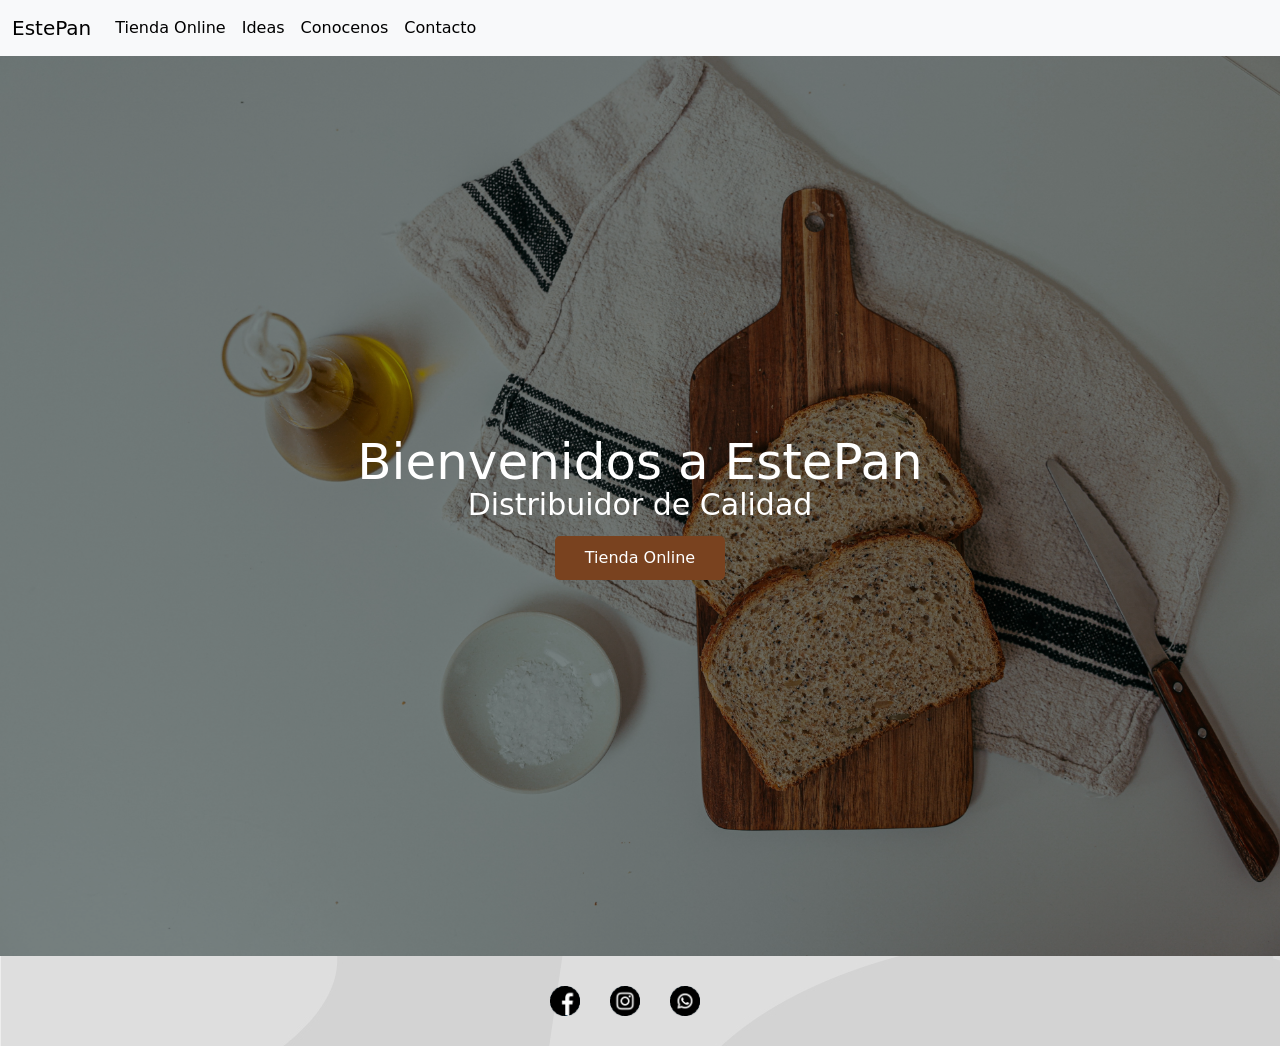
==== commit 70aa4131: "proyecto final" ====
--- a/index.html
+++ b/index.html
@@ -8,73 +8,62 @@
     <meta name="description"
         content="EstePan es una empresa familiar dedicada a la distribución de panificados Bimbo, llevando a la puerta de tu casa el Pan del Osito">
     <meta name="keywords" content="bimbo, tienda online, reparto a tu casa, pan del osito, distribucion">
+    <meta name="author" content="Maite Anali Cardoso">
     <title>Bienvenidos a EstePan</title>
     <link rel="shortcut icon" href="./img/PERFILREDES.jpg" type="image/x-icon">
     <link rel="stylesheet" href="./css/styles.css">
     <link href="https://cdn.jsdelivr.net/npm/bootstrap@5.0.2/dist/css/bootstrap.min.css" rel="stylesheet"
         integrity="sha384-EVSTQN3/azprG1Anm3QDgpJLIm9Nao0Yz1ztcQTwFspd3yD65VohhpuuCOmLASjC" crossorigin="anonymous">
     <link rel="stylesheet" href="https://cdnjs.cloudflare.com/ajax/libs/animate.css/4.1.1/animate.min.css" />
-    <link rel="preconnect" href="https://fonts.googleapis.com">
-    <link rel="preconnect" href="https://fonts.gstatic.com" crossorigin>
-    <link href="https://fonts.googleapis.com/css2?family=Poppins:ital,wght@0,200;0,400;1,200;1,400&display=swap"
+    <link
+        href="https://fonts.googleapis.com/css2?family=Lato&family=Noto+Serif+Display:ital,wght@1,300;1,400&family=Roboto&display=swap"
         rel="stylesheet">
+    <link rel="stylesheet" href="https://cdnjs.cloudflare.com/ajax/libs/animate.css/4.1.1/animate.min.css" />
 </head>
 
+<body>
+    <nav class="navbar navbar-expand-lg navbar-light bg-light">
+        <div class="container-fluid">
+            <a class="navbar-brand" href="./index.html">EstePan</a>
+            <button class="navbar-toggler" type="button" data-bs-toggle="collapse" data-bs-target="#navbarNavAltMarkup"
+                aria-controls="navbarNavAltMarkup" aria-expanded="false" aria-label="Toggle navigation">
+                <span class="navbar-toggler-icon"></span>
+            </button>
+            <div class="collapse navbar-collapse" id="navbarNavAltMarkup">
+                <div class="navbar-nav">
+                    <a class="nav-link active" aria-current="page" href="./Pages/TiendaOnline.html">Tienda Online</a>
+                    <a class="nav-link active" aria-current="page" href="./Pages/Ideas.html">Ideas</a>
+                    <a class="nav-link active" aria-current="page" href="./Pages/Conocenos.html">Conocenos</a>
+                    <a class="nav-link active" aria-current="page" href="./Pages/Contacto.html">Contacto</a>
 
-<body>
-    <ul>
-        <li><a href="/index.html">Home</a></li>
-        <li><a href="./Pages/TiendaOnline.html">Tienda</a></li>
-        <li><a href="./Pages/Contacto.html">Contacto</a></li>
-        <li><a href="./Pages/Ideas.html">Ideas</a></li>
-      </ul>
-
-
-    <main>
-
-        <section>
-            <div class="videosito">
-                <h2 class="vid">Bienvenidos a EstePan</h2>
-
-                <div class="noticia">
-                    <img class="izquierda" src="./img/PERFILREDES.jpg">
-                    <aside>En esta página encontrarás ideas para preparar con nuestros panes y una tienda online para tenerlos en tu casa.</aside>
-                    <div class="reset"></div>                  
-
-                <iframe width="560" height="315" src="https://www.youtube.com/embed/oii5oJo8zfI"
-                    title="YouTube video player" frameborder="0"
-                    allow="accelerometer; autoplay; clipboard-write; encrypted-media; gyroscope; picture-in-picture"
-                    allowfullscreen></iframe>
+                </div>
             </div>
-        </section>
-
-    </main>
-
-
-    <footer>
-        <section class="grid">
-            <div class="form">
-                <form class="form">
-                    <h2>CONTACTO</h2>
-                    <p type="nombre:"><label for="nombre"></label><input placeholder="Escribe aquí tu nombre.."></input>
-                    </p>
-                    <p type="email:"><label for="email"></label><input placeholder="Escribe aquí tu email.."></input>
-                    </p>
-                    <p type="mensaje:"><label for="mensaje"></label><input placeholder="Mensaje.."></input></p>
-                    <button class="btnform btn-primary">Enviar Mensaje</button>
-                </form>
-            </div>
-            <div class="maps"><iframe
-                    src="https://www.google.com/maps/embed?pb=!1m18!1m12!1m3!1d26690.32182573015!2d-60.39915543244099!3d-33.25889343683869!2m3!1f0!2f0!3f0!3m2!1i1024!2i768!4f13.1!3m3!1m2!1s0x95b76de2988c4c75%3A0xfb4737eba386408b!2sEmpalme%20Villa%20Constituci%C3%B3n%2C%20Santa%20Fe!5e0!3m2!1ses!2sar!4v1650539813117!5m2!1ses!2sar"
-                    width="600" height="450" style="border:0;" allowfullscreen="" loading="lazy"
-                    referrerpolicy="no-referrer-when-downgrade"></iframe> </div>
-        </section>
-    </footer>
-
+        </div>
+    </nav>
+    <div class="hero-image">
+        <div class="hero-text">
+            <h1 class="Txtindex">Bienvenidos a EstePan</h1>
+            <p>Distribuidor de Calidad</p>
+            <a href="./Pages/TiendaOnline.html" class="hero-btn">Tienda Online</a>
+        </div>
+    </div>
 
     <script src="https://cdn.jsdelivr.net/npm/bootstrap@5.0.2/dist/js/bootstrap.bundle.min.js"
         integrity="sha384-MrcW6ZMFYlzcLA8Nl+NtUVF0sA7MsXsP1UyJoMp4YLEuNSfAP+JcXn/tWtIaxVXM" crossorigin="anonymous">
     </script>
+    <footer>
+        <div class="icon-box">
+            <div class="box">
+                <img src="./img/facebook.png" alt="Facebook">
+            </div>
+            <div class="box">
+                <img src="./img/instagram.png" alt="Instagram">
+            </div>
+            <div class="box">
+                <img src="./img/whatsapp.png" alt="Whatsapp">
+            </div>
+        </div>
+    </footer>
 
 </body>
 
--- a/css/styles.css
+++ b/css/styles.css
@@ -1,26 +1,20 @@
 h2 {
   color: #454282;
-  text-align: left; }
+  text-align: center;
+  font-size: 4px; }
 
 h1 {
-  color: #492818;
-  text-align: center;
-  padding-top: 50px; }
+  color: 221e53;
+  text-align: center; }
+  h1 .txtindex {
+    color: #fff; }
 
 body {
-  background-size: contain;
-  font-family: 'poppins';
-  background-image: url(../img/fondogris.jpg); }
-
-footer {
-  font-family: 'poppins'; }
-
-.logo {
-  padding-left: 3%;
-  padding-top: 2%; }
-
-.mapa {
-  padding-left: 35%; }
+  background-image: url(../img/fondogris.jpg);
+  margin: 0;
+  padding: 0;
+  height: 100vh;
+  font-family: sans-serif; }
 
 .link {
   text-decoration: none;
@@ -39,8 +33,7 @@
   box-shadow: inset 0 0 0 1px rgba(0, 0, 0, 0.1);
   text-decoration: none;
   transition: all ease 0.5s;
-  background: #2020e3;
-  font-family: 'poppins'; }
+  background: #2020e3; }
 
 .link:hover {
   text-shadow: 0 1px 1px rgba(0, 0, 0, 0.5);
@@ -76,59 +69,10 @@
   letter-spacing: 2px;
   box-shadow: inset 0 0 0 1px rgba(0, 0, 0, 0.1);
   text-decoration: none;
-  transition: all ease 0.5s;
-  font-family: 'poppins'; }
+  transition: all ease 0.5s; }
 
 .btn:hover {
   text-shadow: 0 1px 1px rgba(0, 0, 0, 0.5); }
-
-@media screen and (max-width: 600px) {
-  .topnav a {
-    float: none;
-    width: 100%; } }
-
-.tienda {
-  display: grid;
-  grid-template-columns: repeat(4, 1fr);
-  grid-template-rows: repeat(3, 1fr);
-  grid-column-gap: 50px;
-  grid-row-gap: 49px; }
-
-.div1 {
-  grid-area: 1 / 1 / 2 / 2; }
-
-.div2 {
-  grid-area: 1 / 2 / 2 / 3; }
-
-.div3 {
-  grid-area: 1 / 3 / 2 / 4; }
-
-.div4 {
-  grid-area: 1 / 4 / 2 / 5; }
-
-.div5 {
-  grid-area: 2 / 1 / 3 / 2; }
-
-.div6 {
-  grid-area: 2 / 2 / 3 / 3; }
-
-.div7 {
-  grid-area: 2 / 3 / 3 / 4; }
-
-.div8 {
-  grid-area: 2 / 4 / 3 / 5; }
-
-.div9 {
-  grid-area: 3 / 1 / 4 / 2; }
-
-.div10 {
-  grid-area: 3 / 2 / 4 / 3; }
-
-.div11 {
-  grid-area: 3 / 3 / 4 / 4; }
-
-.div12 {
-  grid-area: 3 / 4 / 4 / 5; }
 
 .form-control1 {
   width: 75%;
@@ -161,47 +105,125 @@
 .carousel {
   width: 1000px;
   height: 700px;
-  font-family: 'poppins'; }
-
-.text-center {
-  font-size: 35px; }
-
-.videosito {
-  text-align: left; }
-  .videosito .vid {
-    font-size: 35px; }
-
-ul {
-  list-style-type: none;
-  margin: 0;
-  padding: 0;
-  overflow: hidden;
-  background-color: #BC7C58; }
-
-li {
-  float: left; }
-
-li a {
-  display: block;
-  color: #ede9ea;
-  text-align: center;
-  padding: 14px 16px;
-  text-decoration: none; }
-
-li a:hover {
-  background-color: #492818;
-  color: bisque; }
-
-div.noticia {
-  width: 50%;
-  margin: 20px auto;
-  background-color: #ADA9AA;
-  color: #492818;
-  padding-top: 50px;
+  justify-items: center;
+  justify-content: center; }
+
+.hero-image {
+  background-image: linear-gradient(rgba(0, 0, 0, 0.5), rgba(0, 0, 0, 0.5)), url("../img/backgroundimg.jpg");
+  background-position: center;
+  background-repeat: no-repeat;
+  background-size: cover;
+  height: 100%;
+  display: flex;
+  justify-content: center;
+  align-items: center; }
+
+.hero-image .hero-text {
+  color: #fff;
   text-align: center; }
 
-div.noticia img.izquierda {
-  width: 200px;
-  height: 200px;
-  float: left;
-  margin-right: 15px; }
+.hero-image .hero-text h1 {
+  font-size: 50px;
+  font-weight: 500; }
+
+.hero-image .hero-text p {
+  font-size: 30px;
+  font-weight: 500;
+  line-height: 10px; }
+
+.hero-image .hero-btn {
+  text-decoration: none;
+  color: #fff;
+  background: #79421f;
+  padding: 10px 30px;
+  border-radius: 5px;
+  margin-top: 10px;
+  display: inline-block; }
+
+.hero-image .hero-btn:hover {
+  background: #fff;
+  color: #000; }
+
+.icon-box {
+  position: relative;
+  display: flex;
+  justify-content: center;
+  align-items: center;
+  height: 10vh; }
+
+.icon-box .box {
+  margin-right: 30px;
+  width: 30px;
+  height: 30px;
+  background: #ffffff;
+  border-radius: 32px;
+  display: flex;
+  justify-content: center;
+  align-items: center;
+  transition: transform 1s;
+  cursor: pointer;
+  border: 1px dashed #042f4b; }
+
+.icon-box .box img {
+  width: 30px; }
+
+.icon-box .box:hover {
+  transform: rotate(360deg); }
+
+.icon-box img:hover {
+  transition: transform 1s, filter 2s ease-in-out;
+  transform: scale(1.4); }
+
+.grid {
+  display: grid;
+  grid-template-columns: 750px auto;
+  grid-template-rows: 600px auto;
+  gap: 10px;
+  padding: 1em;
+  max-width: 70rem; }
+
+.pconocenos {
+  text-align: center;
+  color: #210454; }
+
+.grid .box1 {
+  background-image: url(../img/conocenos.jpeg);
+  width: 100%; }
+
+.grid .box2 {
+  color: #042f4b; }
+
+.productGrids {
+  display: grid;
+  grid-template-columns: 1fr 1fr 1fr;
+  grid-template-rows: 1fr 1fr;
+  height: 2000px;
+  justify-content: center;
+  align-content: space-around;
+  justify-items: center;
+  column-gap: 20px;
+  row-gap: 40px; }
+
+@media screen and (max-width: 600px) {
+  .productGrids {
+    display: grid;
+    grid-template-columns: 100%;
+    grid-template-rows: 1fr 1fr 1fr 1fr 1fr 1fr;
+    height: 6000px;
+    justify-content: center;
+    align-content: space-around;
+    justify-items: center;
+    column-gap: 20px;
+    row-gap: 40px; } }
+
+@media screen and (min-width: 600px) and (max-width: 900px) {
+  .productGrids {
+    display: grid;
+    grid-template-columns: 1fr 1fr;
+    grid-template-rows: 1fr 1fr 1fr 1fr 1fr 1fr;
+    height: 2500px;
+    justify-content: center;
+    align-content: space-around;
+    justify-items: center;
+    column-gap: 20px;
+    row-gap: 40px; } }
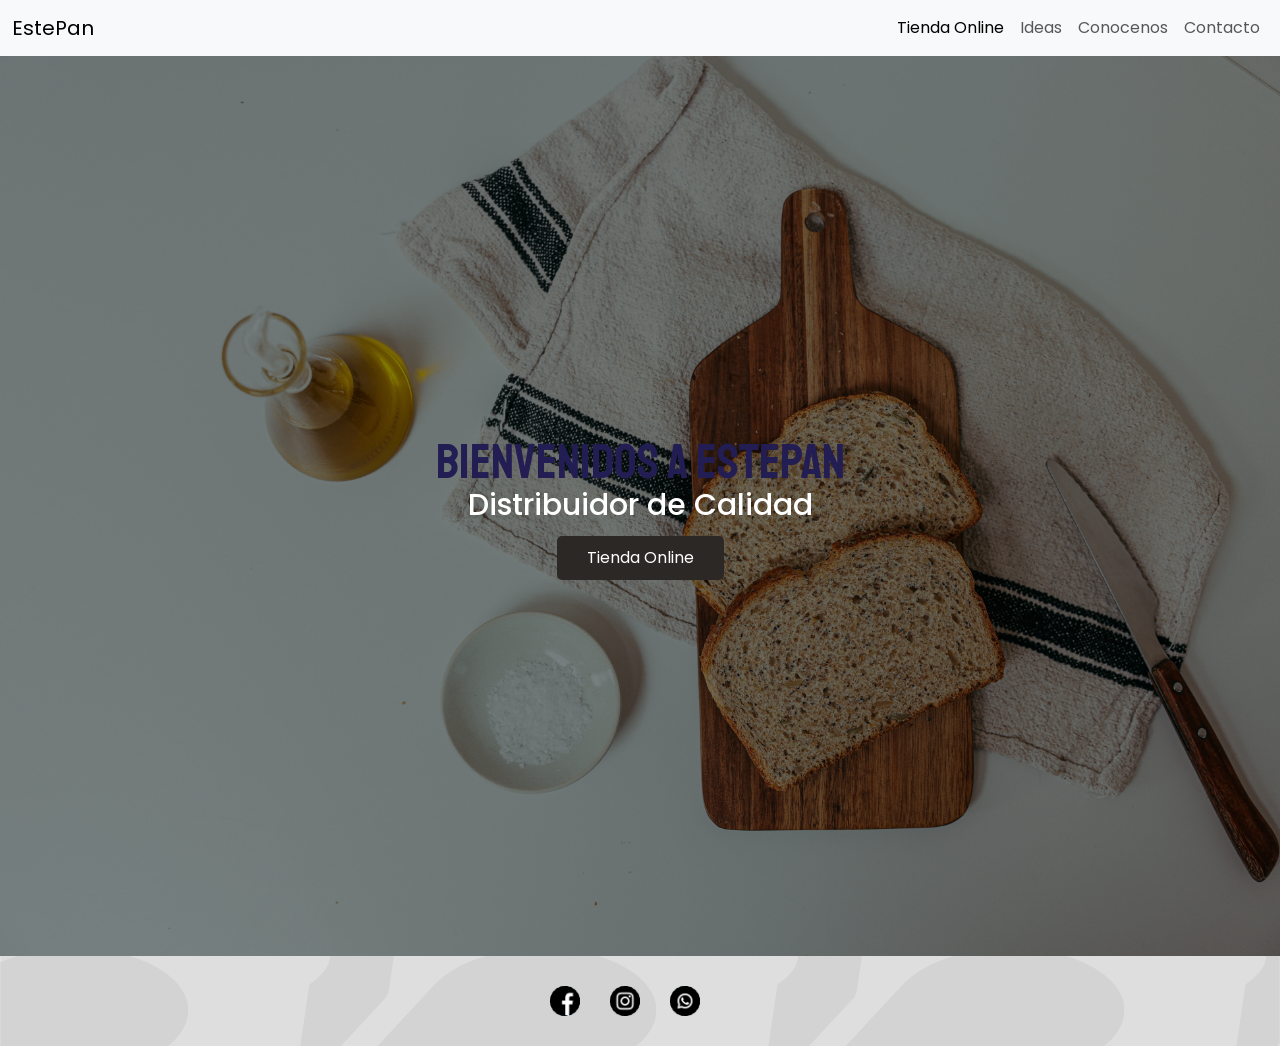
==== commit 5e9b3b16: "modificaciones proyecto final" ====
--- a/index.html
+++ b/index.html
@@ -5,20 +5,27 @@
     <meta charset="UTF-8">
     <meta http-equiv="X-UA-Compatible" content="IE=edge">
     <meta name="viewport" content="width=device-width, initial-scale=1.0">
+
     <meta name="description"
         content="EstePan es una empresa familiar dedicada a la distribución de panificados Bimbo, llevando a la puerta de tu casa el Pan del Osito">
+
     <meta name="keywords" content="bimbo, tienda online, reparto a tu casa, pan del osito, distribucion">
+
     <meta name="author" content="Maite Anali Cardoso">
+
     <title>Bienvenidos a EstePan</title>
     <link rel="shortcut icon" href="./img/PERFILREDES.jpg" type="image/x-icon">
-    <link rel="stylesheet" href="./css/styles.css">
+    
+    <!-- GOOGLE FONTS -->
+
+    <link href="https://fonts.googleapis.com/css2?family=Poppins:wght@400;600&family=Staatliches&display=swap" rel="stylesheet">
+
+    <!-- ESTILOS BOOTSTRAP -->
     <link href="https://cdn.jsdelivr.net/npm/bootstrap@5.0.2/dist/css/bootstrap.min.css" rel="stylesheet"
         integrity="sha384-EVSTQN3/azprG1Anm3QDgpJLIm9Nao0Yz1ztcQTwFspd3yD65VohhpuuCOmLASjC" crossorigin="anonymous">
-    <link rel="stylesheet" href="https://cdnjs.cloudflare.com/ajax/libs/animate.css/4.1.1/animate.min.css" />
-    <link
-        href="https://fonts.googleapis.com/css2?family=Lato&family=Noto+Serif+Display:ital,wght@1,300;1,400&family=Roboto&display=swap"
-        rel="stylesheet">
-    <link rel="stylesheet" href="https://cdnjs.cloudflare.com/ajax/libs/animate.css/4.1.1/animate.min.css" />
+
+    <!-- CSS PERSONALIZADOS -->
+    <link rel="stylesheet" href="./css/styles.css">
 </head>
 
 <body>
@@ -32,14 +39,15 @@
             <div class="collapse navbar-collapse" id="navbarNavAltMarkup">
                 <div class="navbar-nav">
                     <a class="nav-link active" aria-current="page" href="./Pages/TiendaOnline.html">Tienda Online</a>
-                    <a class="nav-link active" aria-current="page" href="./Pages/Ideas.html">Ideas</a>
-                    <a class="nav-link active" aria-current="page" href="./Pages/Conocenos.html">Conocenos</a>
-                    <a class="nav-link active" aria-current="page" href="./Pages/Contacto.html">Contacto</a>
+                    <a class="nav-link" href="./Pages/Ideas.html">Ideas</a>
+                    <a class="nav-link" href="./Pages/Conocenos.html">Conocenos</a>
+                    <a class="nav-link" href="./Pages/Contacto.html">Contacto</a>
 
                 </div>
             </div>
         </div>
     </nav>
+
     <div class="hero-image">
         <div class="hero-text">
             <h1 class="Txtindex">Bienvenidos a EstePan</h1>
--- a/css/styles.css
+++ b/css/styles.css
@@ -1,78 +1,29 @@
-h2 {
-  color: #454282;
-  text-align: center;
-  font-size: 4px; }
-
+@charset "UTF-8";
 h1 {
-  color: 221e53;
+  color: #221e53;
   text-align: center; }
   h1 .txtindex {
     color: #fff; }
+
+h1, h2, h3, h4, h5, h6 {
+  font-family: 'Staatliches', cursive; }
 
 body {
   background-image: url(../img/fondogris.jpg);
   margin: 0;
   padding: 0;
   height: 100vh;
-  font-family: sans-serif; }
+  background-size: cover;
+  font-family: 'Poppins', sans-serif; }
 
-.link {
-  text-decoration: none;
-  color: blue;
-  padding: 10px 8px;
-  border-radius: 9px;
-  text-align: center;
-  font-weight: bold;
-  max-width: 320px;
-  height: 65px;
-  margin-bottom: 60px;
-  overflow: hidden;
-  color: white;
-  cursor: pointer;
-  letter-spacing: 2px;
-  box-shadow: inset 0 0 0 1px rgba(0, 0, 0, 0.1);
-  text-decoration: none;
-  transition: all ease 0.5s;
-  background: #2020e3; }
-
-.link:hover {
-  text-shadow: 0 1px 1px rgba(0, 0, 0, 0.5);
-  background: #f2b0b0; }
+/* ESTILOS MENU DE NAVEGACIÓN */
+.navbar-collapse {
+  justify-content: flex-end; }
 
 .grid {
   display: grid;
   grid-template-columns: 1fr 2fr;
   column-gap: 30px; }
-
-.mb-3 {
-  font-size: 20px;
-  border: 1px solid #210454;
-  width: 350px;
-  margin: auto;
-  font-weight: bold;
-  font-size: 15px;
-  background-color: rgba(99, 102, 194, 0.222);
-  text-align: left; }
-
-.btn, .btn:hover {
-  position: relative;
-  display: block;
-  padding: 10px 15px;
-  border-radius: 7px;
-  text-align: center;
-  font-weight: bold;
-  max-width: 320px;
-  height: 35px;
-  margin-bottom: 60px;
-  overflow: hidden;
-  cursor: pointer;
-  letter-spacing: 2px;
-  box-shadow: inset 0 0 0 1px rgba(0, 0, 0, 0.1);
-  text-decoration: none;
-  transition: all ease 0.5s; }
-
-.btn:hover {
-  text-shadow: 0 1px 1px rgba(0, 0, 0, 0.5); }
 
 .form-control1 {
   width: 75%;
@@ -103,10 +54,10 @@
   height: 400px; }
 
 .carousel {
-  width: 1000px;
-  height: 700px;
-  justify-items: center;
-  justify-content: center; }
+  height: 500px; }
+
+.carousel img {
+  max-height: 500px; }
 
 .hero-image {
   background-image: linear-gradient(rgba(0, 0, 0, 0.5), rgba(0, 0, 0, 0.5)), url("../img/backgroundimg.jpg");
@@ -132,17 +83,37 @@
   line-height: 10px; }
 
 .hero-image .hero-btn {
-  text-decoration: none;
-  color: #fff;
-  background: #79421f;
   padding: 10px 30px;
   border-radius: 5px;
   margin-top: 10px;
+  text-decoration: none;
+  color: #fff;
+  background: #2c2825;
   display: inline-block; }
 
 .hero-image .hero-btn:hover {
   background: #fff;
   color: #000; }
+
+.boton-enviar {
+  padding: 10px 30px;
+  border-radius: 5px;
+  margin-top: 10px;
+  text-decoration: none;
+  color: #fff;
+  background: #454282;
+  display: inline-block;
+  border: 0; }
+
+.boton-limpiar {
+  padding: 10px 30px;
+  border-radius: 5px;
+  margin-top: 10px;
+  text-decoration: none;
+  color: #fff;
+  background: #221e53;
+  display: inline-block;
+  border: 0; }
 
 .icon-box {
   position: relative;
@@ -176,54 +147,48 @@
 
 .grid {
   display: grid;
-  grid-template-columns: 750px auto;
-  grid-template-rows: 600px auto;
+  grid-template-columns: 1fr 1fr;
+  grid-template-rows: auto auto;
   gap: 10px;
   padding: 1em;
-  max-width: 70rem; }
+  /*max-width: 70rem;*/ }
 
-.pconocenos {
+.subtitulo-conocenos, .subtitulo-tienda, .subtitulos-ideas {
   text-align: center;
-  color: #210454; }
+  font-size: 20px;
+  color: #454282; }
 
 .grid .box1 {
-  background-image: url(../img/conocenos.jpeg);
-  width: 100%; }
+  /* background-image: url(../img/conocenos.jpeg);
+    width: 100%; */ }
 
-.grid .box2 {
+.grid .col-txt {
   color: #042f4b; }
 
-.productGrids {
-  display: grid;
-  grid-template-columns: 1fr 1fr 1fr;
-  grid-template-rows: 1fr 1fr;
-  height: 2000px;
-  justify-content: center;
-  align-content: space-around;
-  justify-items: center;
-  column-gap: 20px;
-  row-gap: 40px; }
+/* TIENDA */
+.card-body {
+  text-align: center; }
+
+.card-btn {
+  text-align: center; }
+
+.botonProd {
+  background-color: #454282;
+  color: #fff; }
+
+.producto {
+  padding: 1rem 0;
+  border-radius: 5px;
+  background-color: #221e534d; }
+
+.carousel-caption {
+  padding: 1rem 0;
+  border-radius: 5px;
+  background-color: #221e534d;
+  color: #fff !important; }
 
 @media screen and (max-width: 600px) {
-  .productGrids {
-    display: grid;
-    grid-template-columns: 100%;
-    grid-template-rows: 1fr 1fr 1fr 1fr 1fr 1fr;
-    height: 6000px;
-    justify-content: center;
-    align-content: space-around;
-    justify-items: center;
-    column-gap: 20px;
-    row-gap: 40px; } }
-
-@media screen and (min-width: 600px) and (max-width: 900px) {
-  .productGrids {
-    display: grid;
-    grid-template-columns: 1fr 1fr;
-    grid-template-rows: 1fr 1fr 1fr 1fr 1fr 1fr;
-    height: 2500px;
-    justify-content: center;
-    align-content: space-around;
-    justify-items: center;
-    column-gap: 20px;
-    row-gap: 40px; } }
+  .grid {
+    grid-template-columns: 1fr; }
+  .carousel {
+    height: auto; } }
